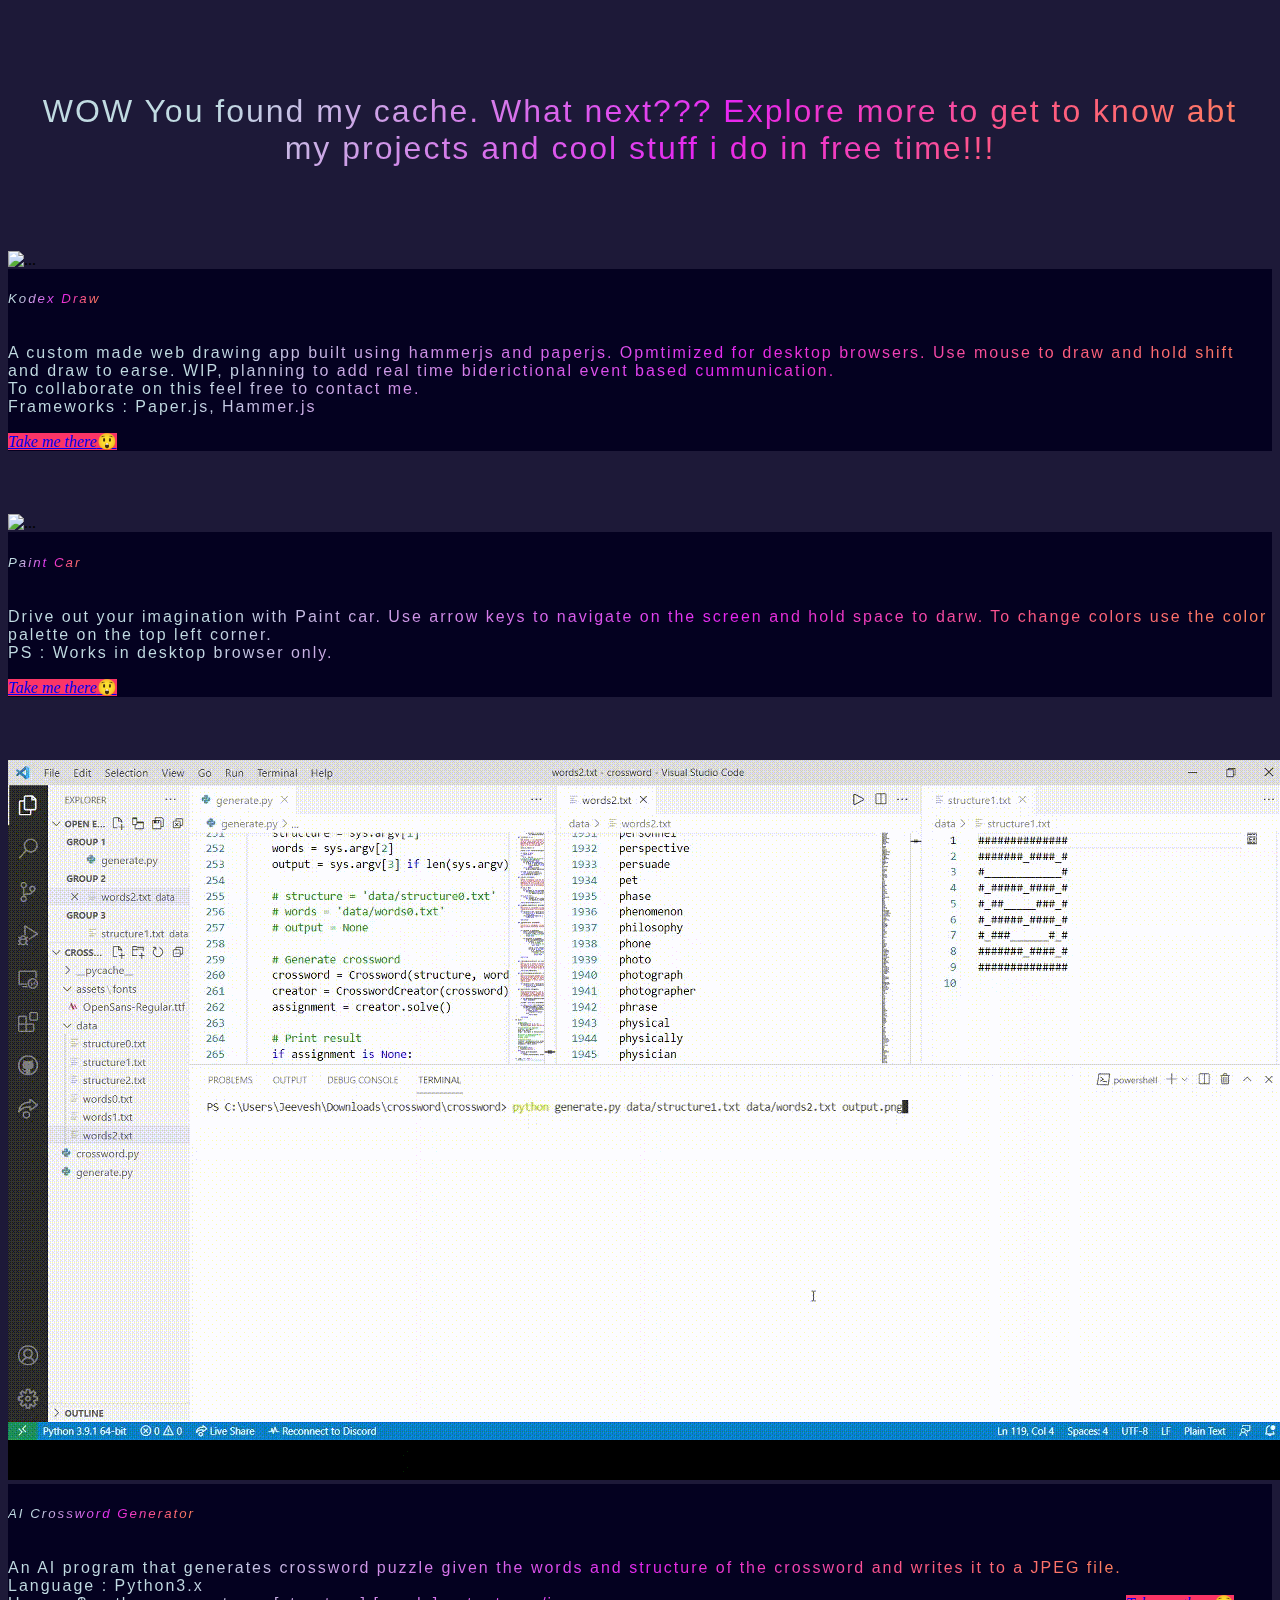
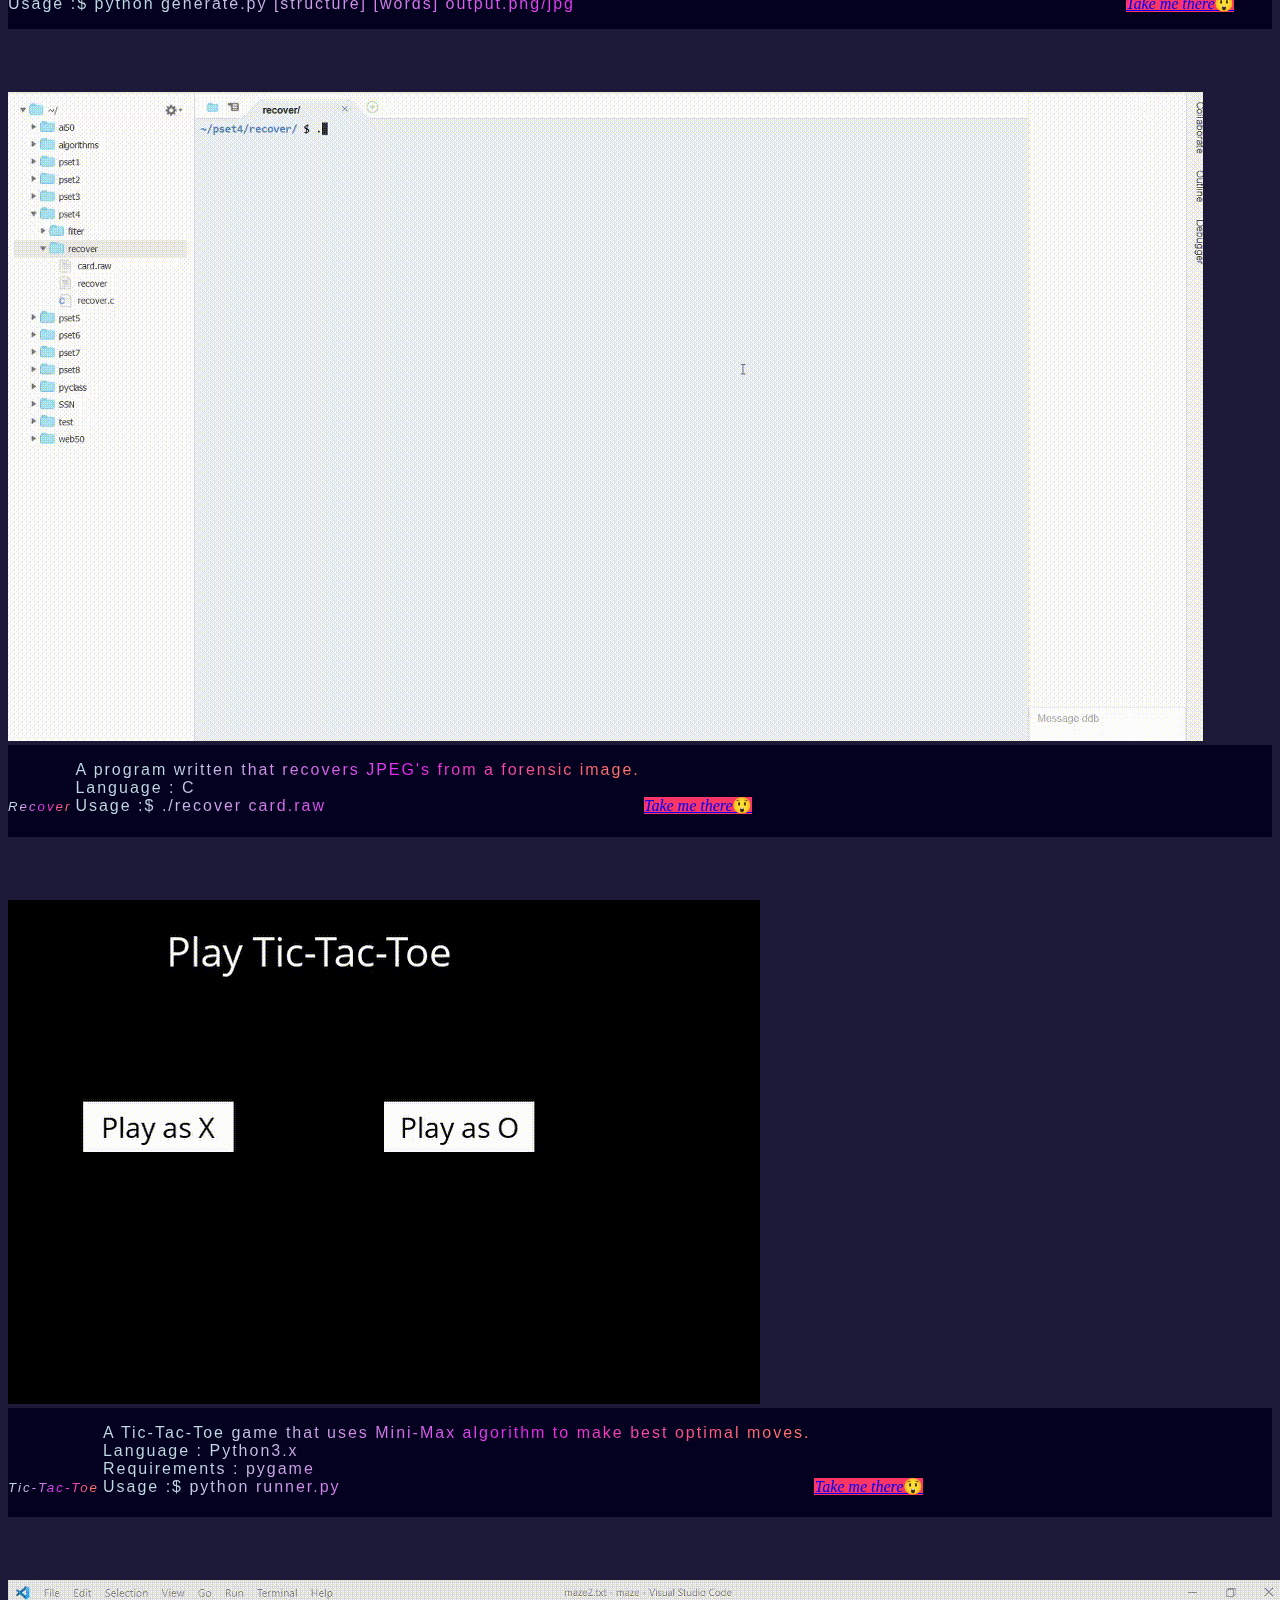
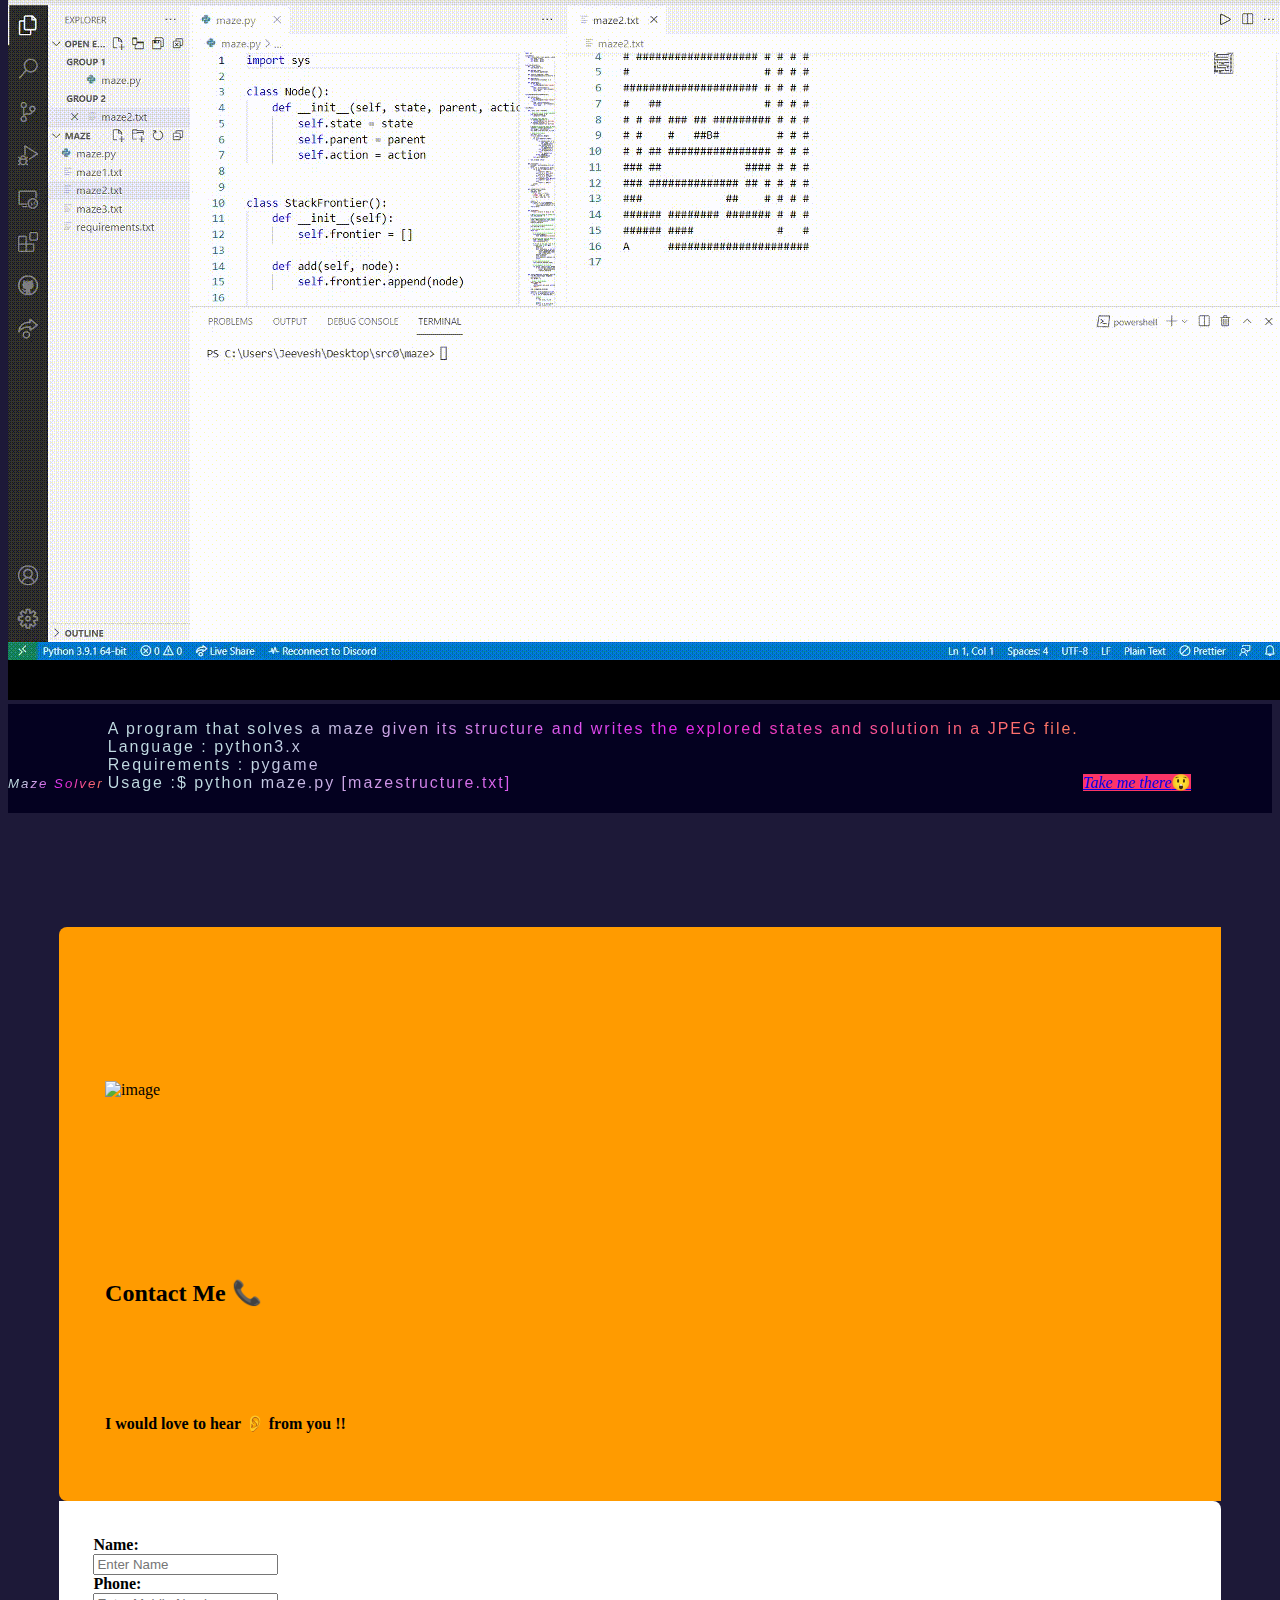
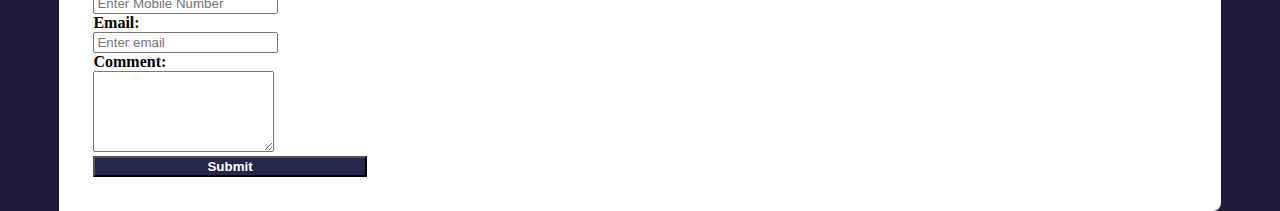
==== index.html @ f90d9fe6 "update" ====
<!DOCTYPE html>
<html lang="en">
  <head>
    <!-- Global site tag (gtag.js) - Google Analytics -->
    <script
      async
      src="https://www.googletagmanager.com/gtag/js?id=G-DVKTDNVRDT"
    ></script>
    <script>
      window.dataLayer = window.dataLayer || [];
      function gtag() {
        dataLayer.push(arguments);
      }
      gtag("js", new Date());

      gtag("config", "G-DVKTDNVRDT");
    </script>
    <meta charset="UTF-8" />
    <meta http-equiv="X-UA-Compatible" content="IE=edge" />
    <meta name="viewport" content="width=device-width, initial-scale=1.0" />
    <link
      rel="shortcut icon"
      href="assets/img/favicon.ico"
      type="image/x-icon"
    />
    <link
      rel="stylesheet"
      href="https://cdn.jsdelivr.net/npm/bootstrap@4.6.0/dist/css/bootstrap.min.css"
      integrity="sha384-B0vP5xmATw1+K9KRQjQERJvTumQW0nPEzvF6L/Z6nronJ3oUOFUFpCjEUQouq2+l"
      crossorigin="anonymous"
    />

    <link rel="stylesheet" href="assets/css/style.css" />
    <title>Jeevesh's Cache</title>
  </head>
  <body class="custom-bg" style="padding-bottom: 30%;">
    <div>
      <div class="container" style="margin-top: 10px; padding: 30px;">
      <h1 class="gradient-text">
        <p style="text-align: center">
          WOW You found my cache. What next??? Explore more to get to know abt my projects and cool stuff i do in free time!!!
        </p>
      </h1>
      </div>
      <div class="container-fluid">
        <div class="row">
          <div class="col-lg-4 col-md-6 col-sm-12 custom-col">
            <div class="container">
              <div class="card" style="width: auto">
                <img
                  src="assets/img/kodex-draw.gif"
                  class="card-img-top"
                  alt="..."
                />
                <div class="card-body custom-card-bg">
                  <h5 class="card-title gradient-text">
                    <b><em>Kodex Draw</em></b>
                  </h5>
                  <p class="card-text gradient-text">
                    A custom made web drawing app built using hammerjs and
                    paperjs. Opmtimized for desktop browsers. Use mouse to draw
                    and hold shift and draw to earse. WIP, planning to add real
                    time biderictional event based cummunication.<br />To
                    collaborate on this feel free to contact me.<br />
                    Frameworks : Paper.js, Hammer.js
                  </p>
                  <a href="https://kodex-draw.netlify.app/" class="btn"
                    ><em>Take me there</em>😲</a
                  >
                </div>
              </div>
            </div>
          </div>

          <div class="col-lg-4 col-md-6 col-sm-12 custom-col">
            <div class="container">
              <div class="card" style="width: auto">
                <img
                  src="assets/img/paint-car.gif"
                  class="card-img-top"
                  alt="..."
                />
                <div class="card-body custom-card-bg">
                  <h5 class="card-title gradient-text">
                    <b><em>Paint Car</em></b>
                  </h5>
                  <p class="card-text gradient-text">
                    Drive out your imagination with Paint car. Use arrow keys to
                    navigate on the screen and hold space to darw. To change
                    colors use the color palette on the top left corner.<br />
                    PS : Works in desktop browser only.
                  </p>
                  <a href="https://jeevesh-car-game.netlify.app" class="btn"
                    ><em>Take me there</em>😲</a
                  >
                </div>
              </div>
            </div>
          </div>

          <div class="col-lg-4 col-md-6 col-sm-12 custom-col">
            <div class="container">
              <div class="card" style="width: auto">
                <img
                  src="assets/img/crossword.gif"
                  class="card-img-top"
                  alt="..."
                />
                <div class="card-body custom-card-bg">
                  <h5 class="card-title gradient-text">
                    <b><em>AI Crossword Generator</em></b>
                  </h5>
                  <p class="card-text gradient-text">
                    An AI program that generates crossword puzzle given the
                    words and structure of the crossword and writes it to a JPEG
                    file.<br />
                    Language : Python3.x<br />
                    Usage :$ python generate.py [structure] [words]
                    output.png/jpg
                  </p>
                  <a href="https://github.com/jeevesh2002/Crossword" class="btn"
                    ><em>Take me there</em>😲</a
                  >
                </div>
              </div>
            </div>
          </div>

          <div class="col-lg-4 col-md-6 col-sm-12 custom-col">
            <div class="container">
              <div class="card" style="width: auto">
                <img
                  src="assets/img/recover.gif"
                  class="card-img-top"
                  alt="..."
                />
                <div class="card-body custom-card-bg">
                  <h5 class="card-title gradient-text">
                    <b><em>Recover</em></b>
                  </h5>
                  <p class="card-text gradient-text">
                    A program written that recovers JPEG's from a forensic
                    image.<br />
                    Language : C<br />
                    Usage :$ ./recover card.raw
                  </p>
                  <a href="https://github.com/jeevesh2002/Recover" class="btn"
                    ><em>Take me there</em>😲</a
                  >
                </div>
              </div>
            </div>
          </div>

          <div class="col-lg-4 col-md-6 col-sm-12 custom-col">
            <div class="container">
              <div class="card" style="width: auto">
                <img
                  src="assets/img/tic-tac-toe.gif"
                  class="card-img-top"
                  alt="..."
                />
                <div class="card-body custom-card-bg">
                  <h5 class="card-title gradient-text">
                    <b><em>Tic-Tac-Toe</em></b>
                  </h5>
                  <p class="card-text gradient-text">
                    A Tic-Tac-Toe game that uses Mini-Max algorithm to make best
                    optimal moves.<br />
                    Language : Python3.x<br />
                    Requirements : pygame<br />
                    Usage :$ python runner.py
                  </p>
                  <a
                    href="https://github.com/jeevesh2002/Tic-Tac-Toe"
                    class="btn"
                    ><em>Take me there</em>😲</a
                  >
                </div>
              </div>
            </div>
          </div>

          <div class="col-lg-4 col-md-6 col-sm-12 custom-col">
            <div class="container">
              <div class="card" style="width: auto">
                <img src="assets/img/maze.gif" class="card-img-top" alt="..." />
                <div class="card-body custom-card-bg">
                  <h5 class="card-title gradient-text">
                    <b><em>Maze Solver</em></b>
                  </h5>
                  <p class="card-text gradient-text">
                    A program that solves a maze given its structure and writes
                    the explored states and solution in a JPEG file.<br />
                    Language : python3.x<br />
                    Requirements : pygame<br />
                    Usage :$ python maze.py [mazestructure.txt]
                  </p>
                  <a href="#" class="btn"><em>Take me there</em>😲</a>
                </div>
              </div>
            </div>
          </div>
        </div>
      </div>
    </div>

    <div class="container">
      <div class="container contact">
        <script type="text/javascript">
          var submitted = false;
        </script>
        <iframe
          name="hidden_iframe"
          id="hidden_iframe"
          style="display: none"
          onload="if(submitted) {window.location='thankyou.html';}"
        ></iframe>
        <div class="row">
          <div class="col-md-3">
            <div class="contact-info">
              <img src="https://image.ibb.co/kUASdV/contact-image.png" alt="image"/>
              <h2>Contact Me 📞</h2>
              <h4>I would love to hear 👂 from you !!</h4>
            </div>
          </div>
          <div class="col-md-9">
            
            <form
          action="https://docs.google.com/forms/d/e/1FAIpQLSfKsfdpoW1-Jq-Sn3mn1C1QDKLoHIYQ13jBmuVp0WEiXYYlrw/formResponse"
          method="post"
          target="hidden_iframe"
          onsubmit="submitted=true;"
        >

            <div class="contact-form">
              <div class="form-group">
                <label class="control-label col-sm-2" for="name">Name:</label>
                <div class="col-sm-10">          
                <input type="text" class="form-control" id="name" placeholder="Enter Name" name="entry.2005620554" required>
                </div>
              </div>
              <div class="form-group">
                <label class="control-label col-sm-2" for="number">Phone:</label>
                <div class="col-sm-10">          
                <input type="text" class="form-control" id="number" placeholder="Enter Mobile Number" name="entry.1166974658" required>
                </div>
              </div>
              <div class="form-group">
                <label class="control-label col-sm-2" for="email">Email:</label>
                <div class="col-sm-10">
                <input type="email" class="form-control" id="email" placeholder="Enter email" name="entry.1045781291" required>
                </div>
              </div>
              <div class="form-group">
                <label class="control-label col-sm-2" for="comment">Comment:</label>
                <div class="col-sm-10">
                <textarea class="form-control" rows="5" id="comment" name="entry.839337160" required></textarea>
                </div>
              </div>
              <div class="form-group">        
                <div class="col-sm-offset-2 col-sm-10">
                <button type="submit" class="btn btn-default">Submit</button>
                </div>
              </div>
            </div>
            </form>


          </div>
        </div>
      </div>
    </div>


    <script
      src="https://code.jquery.com/jquery-3.5.1.slim.min.js"
      integrity="sha384-DfXdz2htPH0lsSSs5nCTpuj/zy4C+OGpamoFVy38MVBnE+IbbVYUew+OrCXaRkfj"
      crossorigin="anonymous"
    ></script>
    <script
      src="https://cdn.jsdelivr.net/npm/bootstrap@4.6.0/dist/js/bootstrap.bundle.min.js"
      integrity="sha384-Piv4xVNRyMGpqkS2by6br4gNJ7DXjqk09RmUpJ8jgGtD7zP9yug3goQfGII0yAns"
      crossorigin="anonymous"
    ></script>
  </body>
</html>
---- assets/css/style.css ----
/* fav colors {
    #1d1938
    #78e2fe
    #f55fbd
    #9f74d4d9
    #072a3d
} */

html {
  background: #1d1938;
}

.custom-bg {
  background-color: #1d1938;
}

.custom-card-bg {
  background-color: #040120;
}

.custom-col {
  margin-bottom: 5%;
}
.btn {
  background-color: #fb3566;
}


body{
  background-color: #1d1938;
}
.contact{
  padding: 4%;
  height: 400px;
}
.col-md-3{
  background: #ff9b00;
  padding: 4%;
  border-top-left-radius: 0.5rem;
  border-bottom-left-radius: 0.5rem;
}
.contact-info{
  margin-top:10%;
}
.contact-info img{
  margin-bottom: 15%;
}
.contact-info h2{
  margin-bottom: 10%;
}
.col-md-9{
  background: #fff;
  padding: 3%;
  border-top-right-radius: 0.5rem;
  border-bottom-right-radius: 0.5rem;
}
.contact-form label{
  font-weight:600;
}
.contact-form button{
  background: #25274d;
  color: #fff;
  font-weight: 600;
  width: 25%;
}
.contact-form button:focus{
  box-shadow:none;
}





.gradient-text {
  font-family: Helvetica Neue, Helvetica, Arial, sans-serif;
  font-weight: 100;
  letter-spacing: 2px;
  /* text-align: center; */
  display: inline-block;
  background-image: -webkit-linear-gradient(
    141.27deg,
    rgb(255, 144, 78) -4.24%,
    rgb(255, 89, 130) 21.25%,
    rgb(231, 38, 241) 44.33%,
    rgb(193, 219, 226) 83.46%
  );

  -webkit-background-clip: text;
  background-clip: text;
  -webkit-text-fill-color: transparent;
  -webkit-animation: hue 7s infinite linear alternate-reverse;
  animation: hue 7s infinite linear alternate-reverse;
}

@-webkit-keyframes hue {
  from {
    -webkit-filter: hue-rotate(0deg);
  }
  to {
    -webkit-filter: hue-rotate(-360deg);
  }
}
@keyframes hue {
  from {
    -webkit-filter: hue-rotate(0deg);
  }
  to {
    -webkit-filter: hue-rotate(-360deg);
  }
}
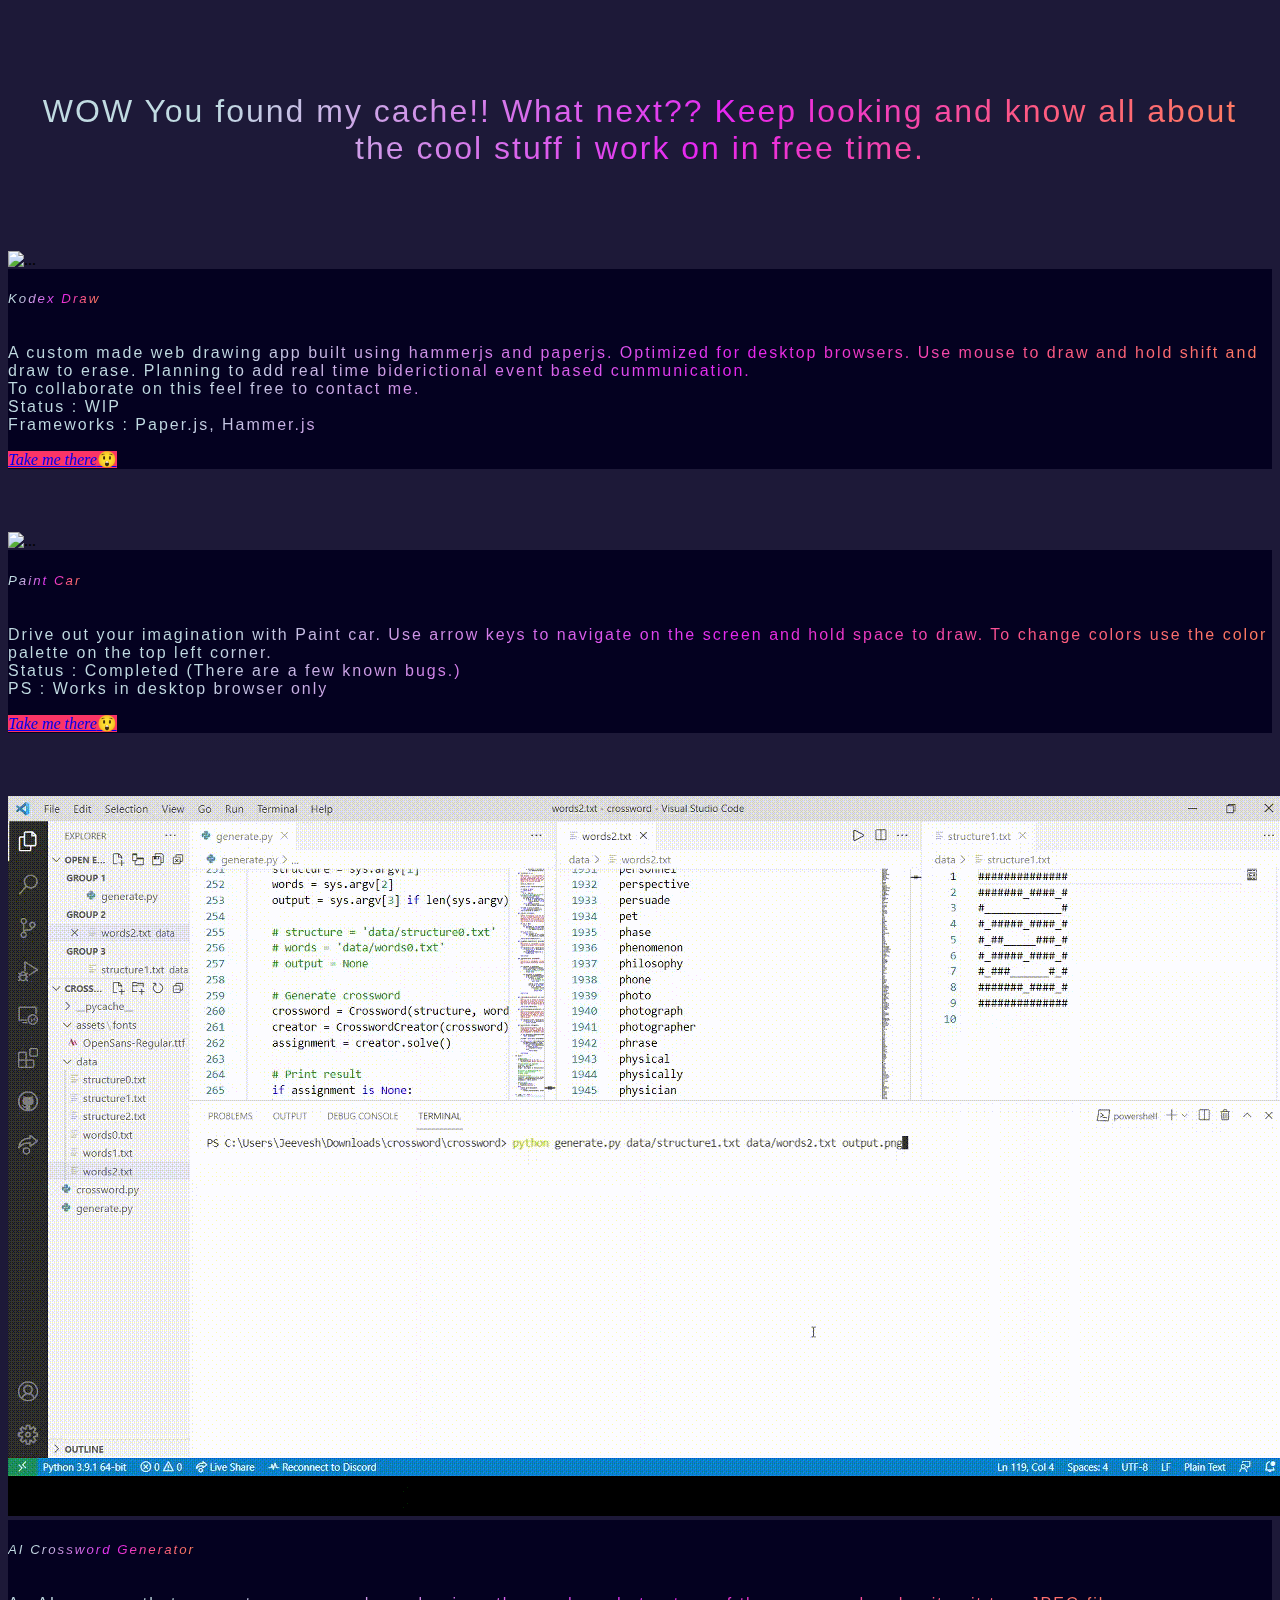
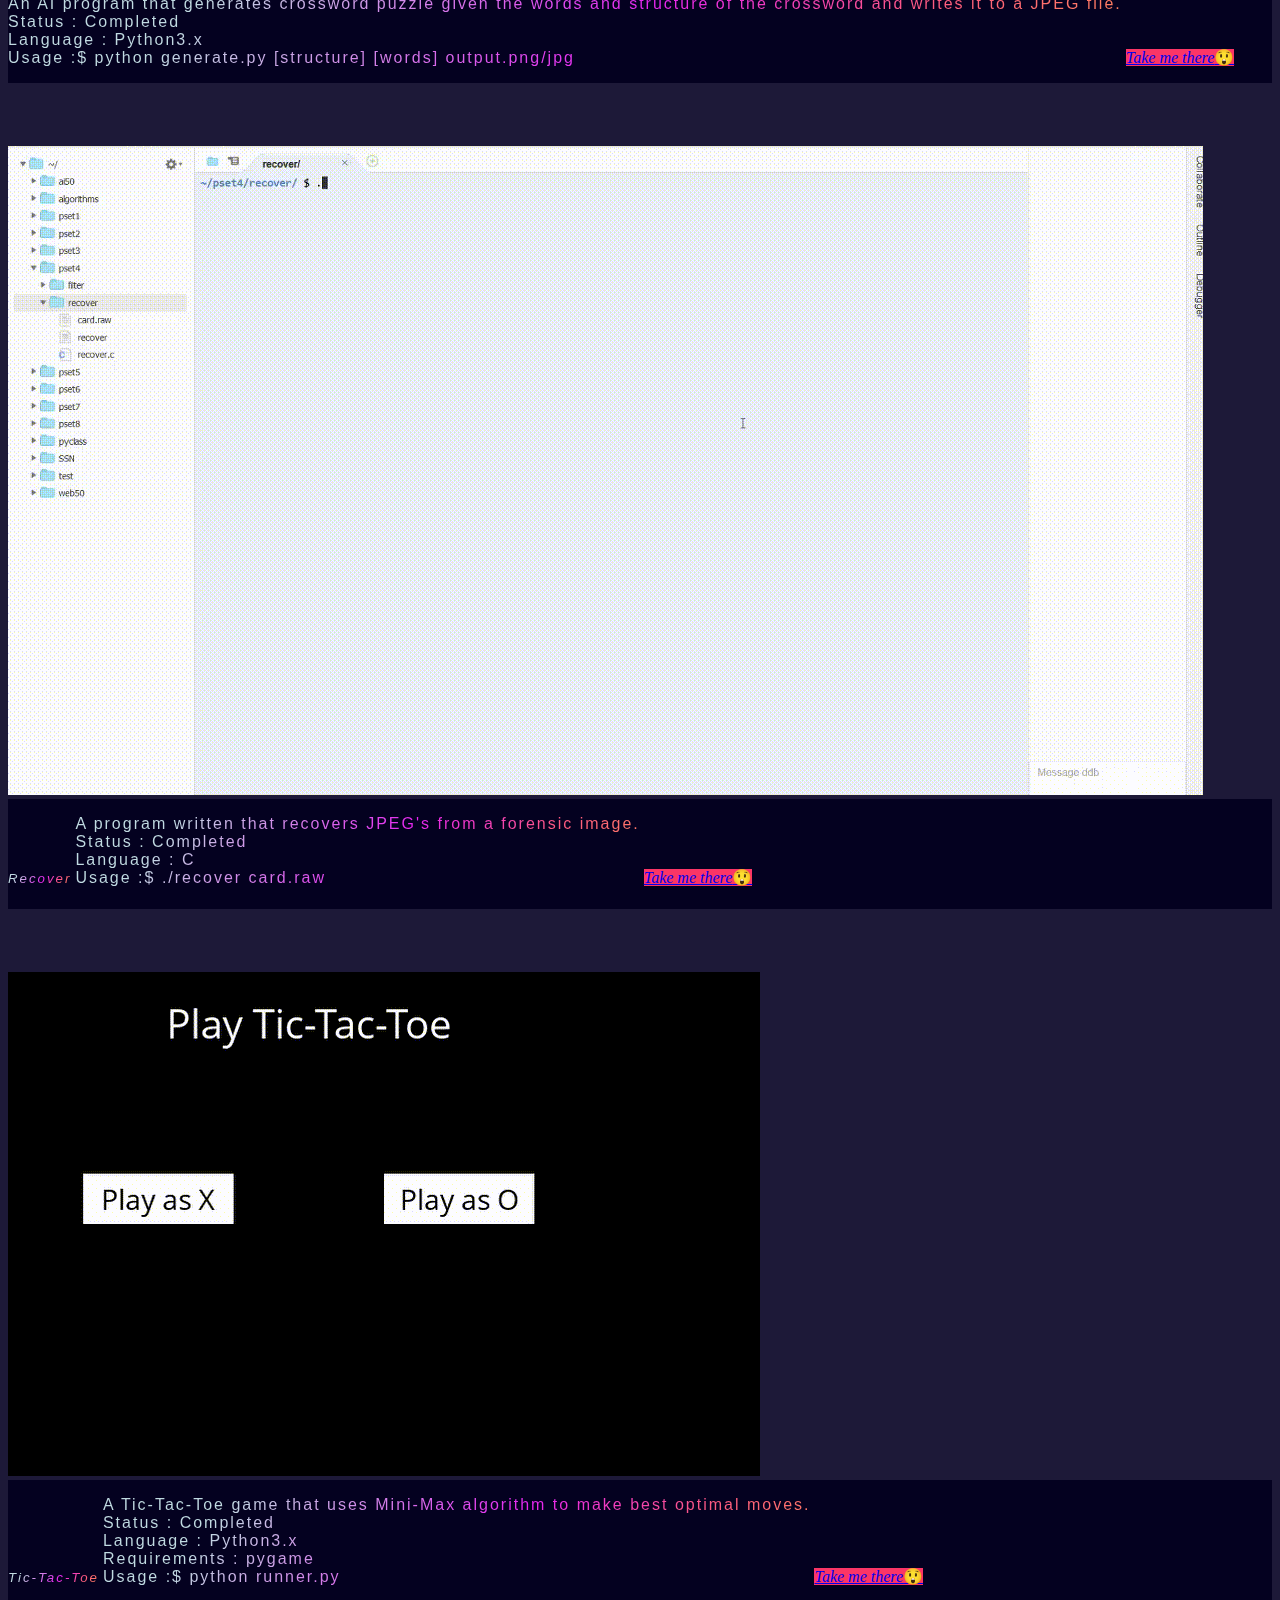
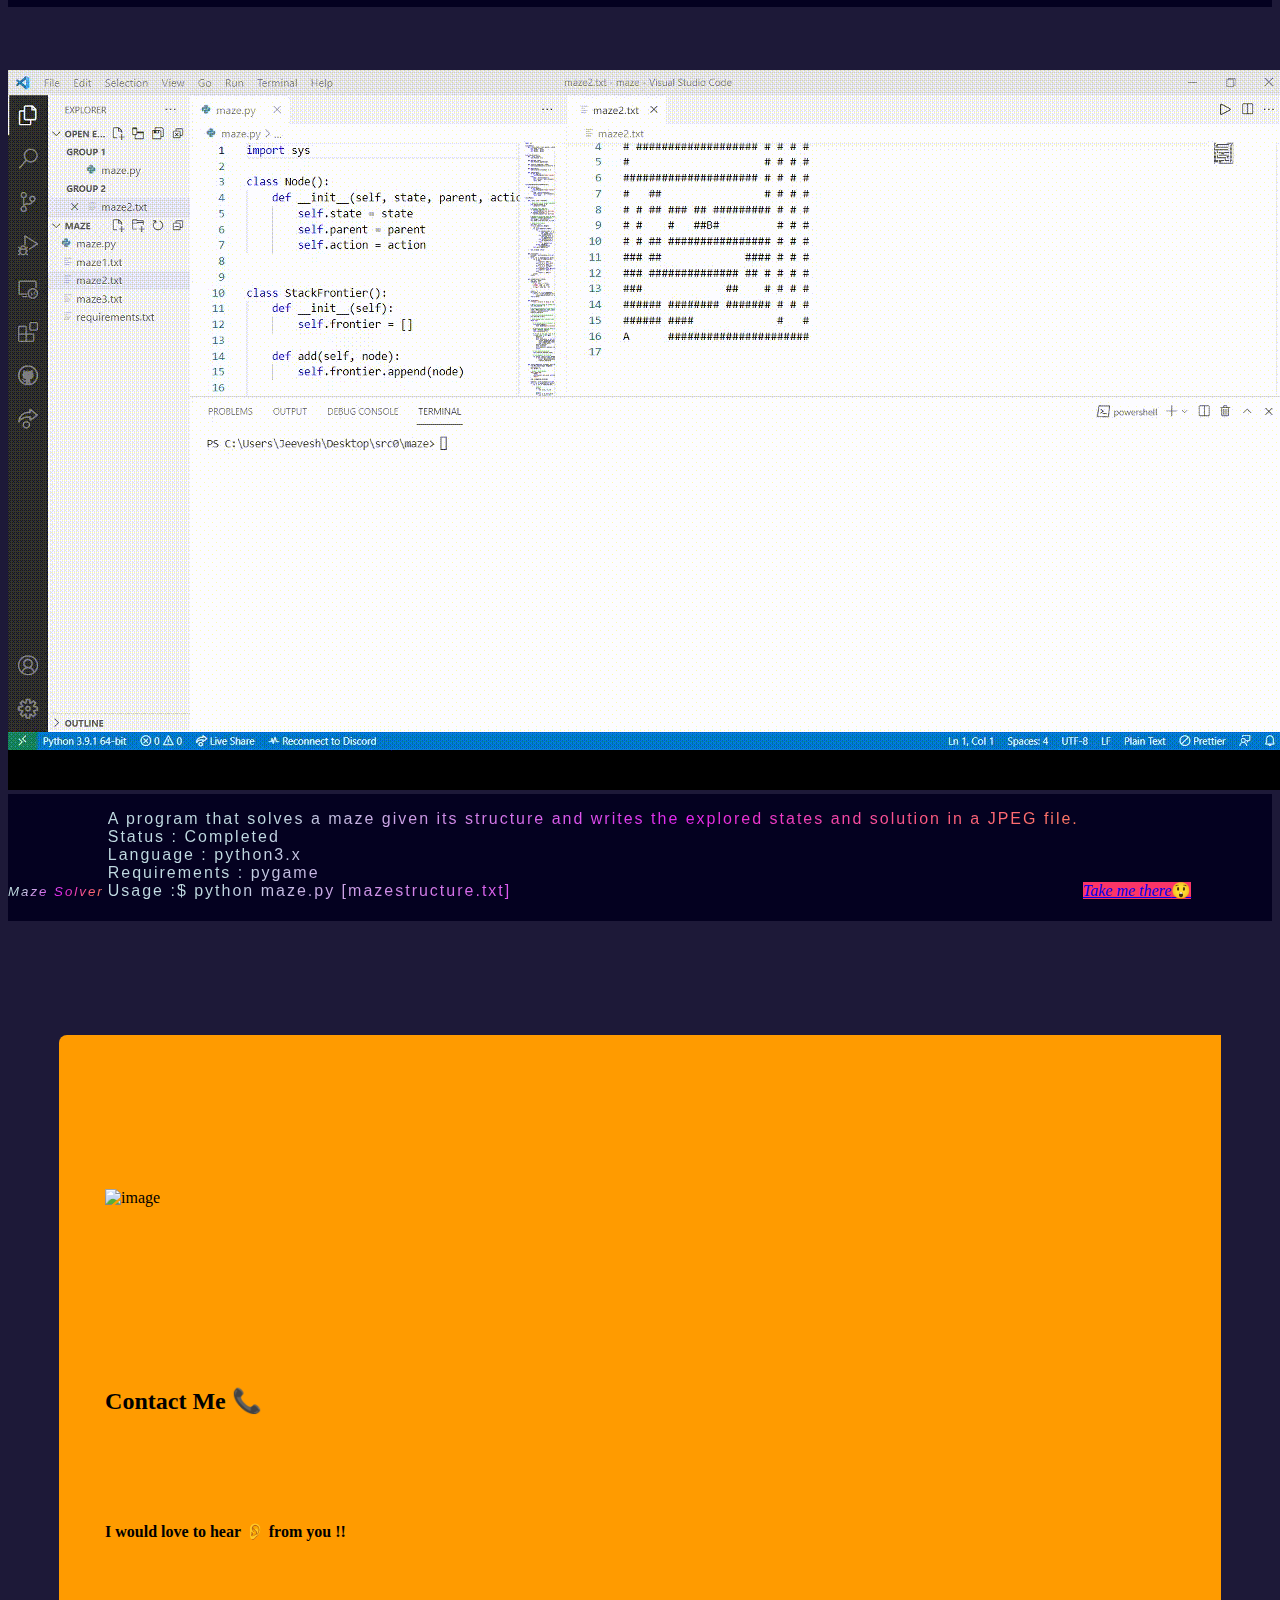
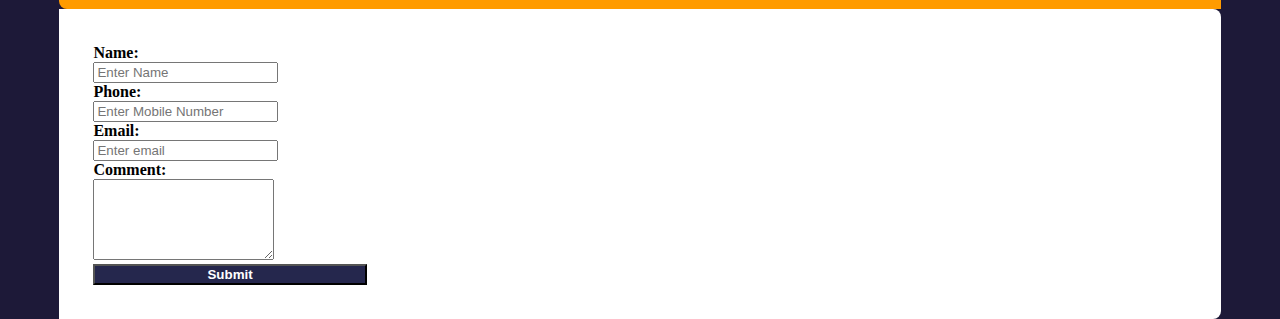
==== commit 2e2d95e8: "update spellings" ====
--- a/index.html
+++ b/index.html
@@ -38,7 +38,7 @@
       <div class="container" style="margin-top: 10px; padding: 30px;">
       <h1 class="gradient-text">
         <p style="text-align: center">
-          WOW You found my cache. What next??? Explore more to get to know abt my projects and cool stuff i do in free time!!!
+          WOW You found my cache!! What next?? Keep looking and know all about the cool stuff i work on in free time.
         </p>
       </h1>
       </div>
@@ -58,10 +58,11 @@
                   </h5>
                   <p class="card-text gradient-text">
                     A custom made web drawing app built using hammerjs and
-                    paperjs. Opmtimized for desktop browsers. Use mouse to draw
-                    and hold shift and draw to earse. WIP, planning to add real
+                    paperjs. Optimized for desktop browsers. Use mouse to draw
+                    and hold shift and draw to erase. Planning to add real
                     time biderictional event based cummunication.<br />To
                     collaborate on this feel free to contact me.<br />
+                    Status : WIP<br>
                     Frameworks : Paper.js, Hammer.js
                   </p>
                   <a href="https://kodex-draw.netlify.app/" class="btn"
@@ -86,9 +87,10 @@
                   </h5>
                   <p class="card-text gradient-text">
                     Drive out your imagination with Paint car. Use arrow keys to
-                    navigate on the screen and hold space to darw. To change
+                    navigate on the screen and hold space to draw. To change
                     colors use the color palette on the top left corner.<br />
-                    PS : Works in desktop browser only.
+                    Status : Completed (There are a few known bugs.)<br>
+                    PS : Works in desktop browser only
                   </p>
                   <a href="https://jeevesh-car-game.netlify.app" class="btn"
                     ><em>Take me there</em>😲</a
@@ -114,6 +116,7 @@
                     An AI program that generates crossword puzzle given the
                     words and structure of the crossword and writes it to a JPEG
                     file.<br />
+                    Status : Completed<br>
                     Language : Python3.x<br />
                     Usage :$ python generate.py [structure] [words]
                     output.png/jpg
@@ -141,6 +144,7 @@
                   <p class="card-text gradient-text">
                     A program written that recovers JPEG's from a forensic
                     image.<br />
+                    Status : Completed<br>
                     Language : C<br />
                     Usage :$ ./recover card.raw
                   </p>
@@ -167,6 +171,7 @@
                   <p class="card-text gradient-text">
                     A Tic-Tac-Toe game that uses Mini-Max algorithm to make best
                     optimal moves.<br />
+                    Status : Completed<br>
                     Language : Python3.x<br />
                     Requirements : pygame<br />
                     Usage :$ python runner.py
@@ -192,6 +197,7 @@
                   <p class="card-text gradient-text">
                     A program that solves a maze given its structure and writes
                     the explored states and solution in a JPEG file.<br />
+                    Status : Completed<br>
                     Language : python3.x<br />
                     Requirements : pygame<br />
                     Usage :$ python maze.py [mazestructure.txt]
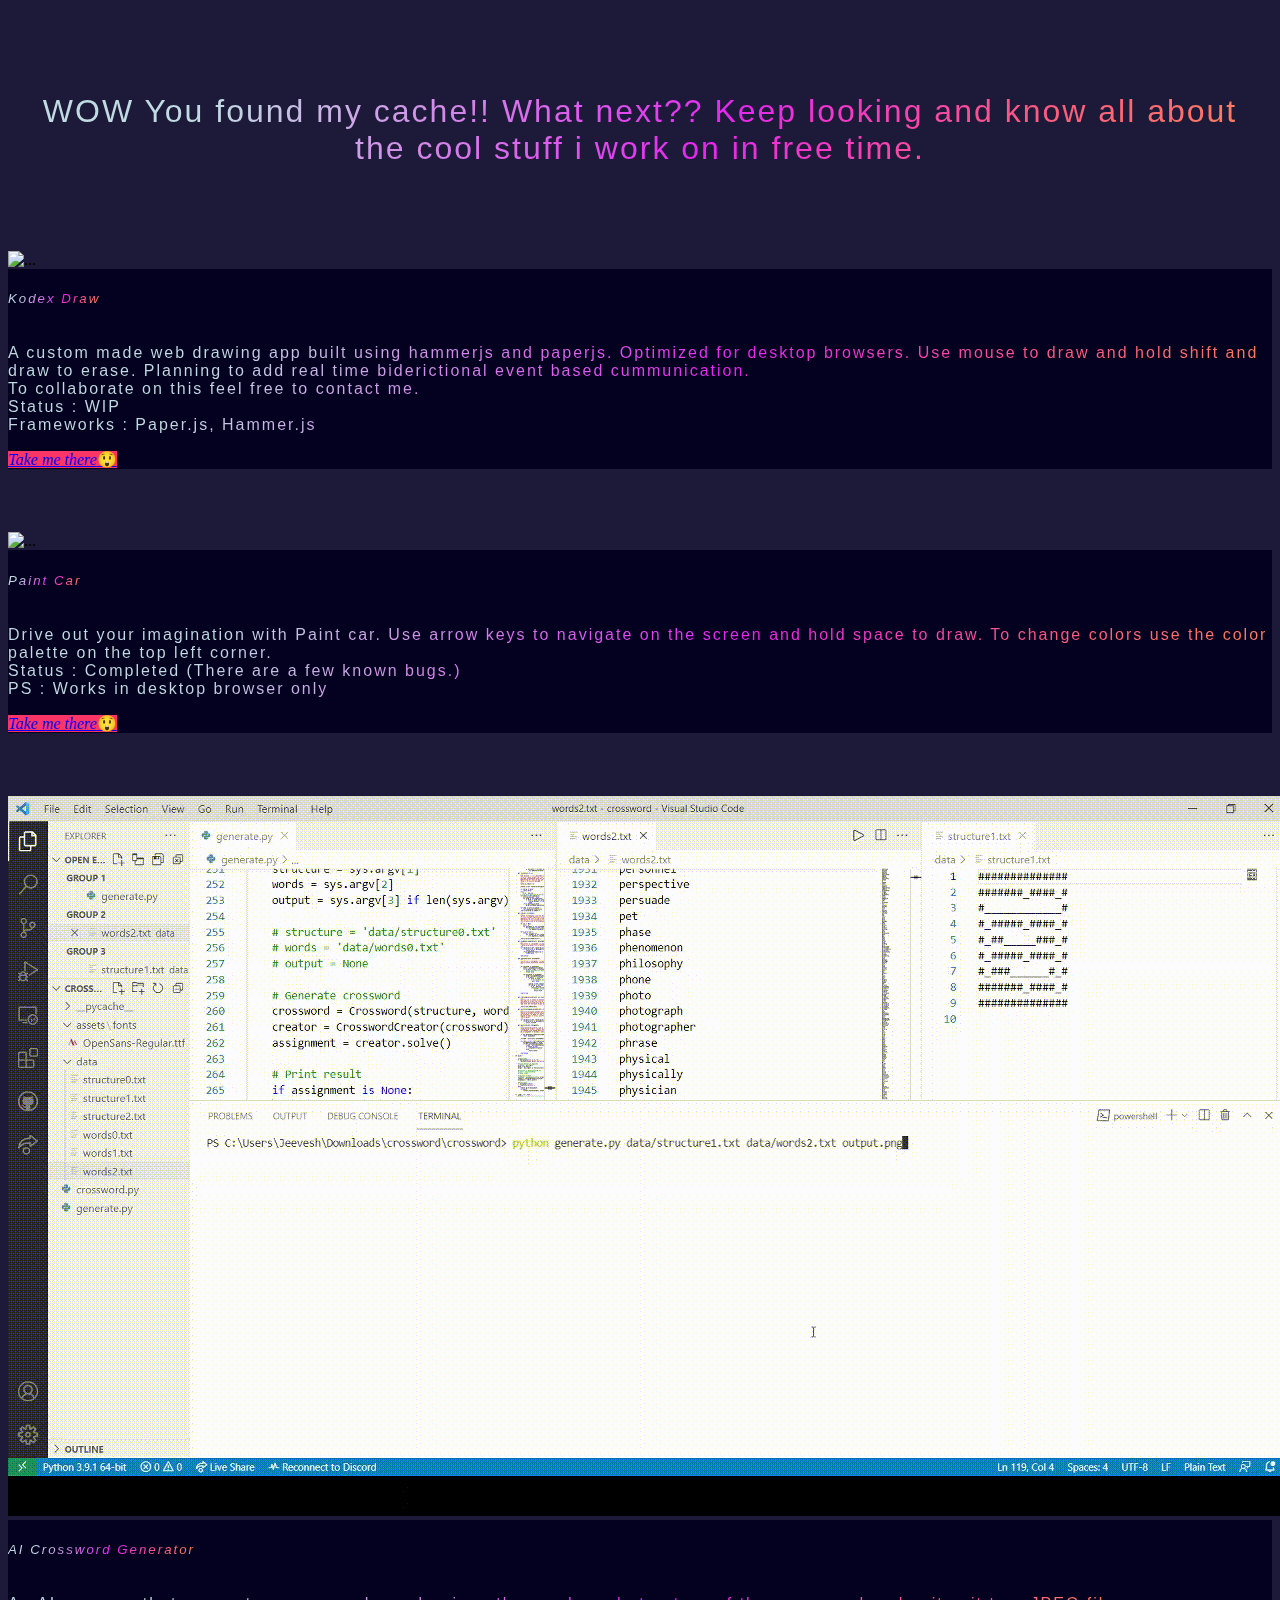
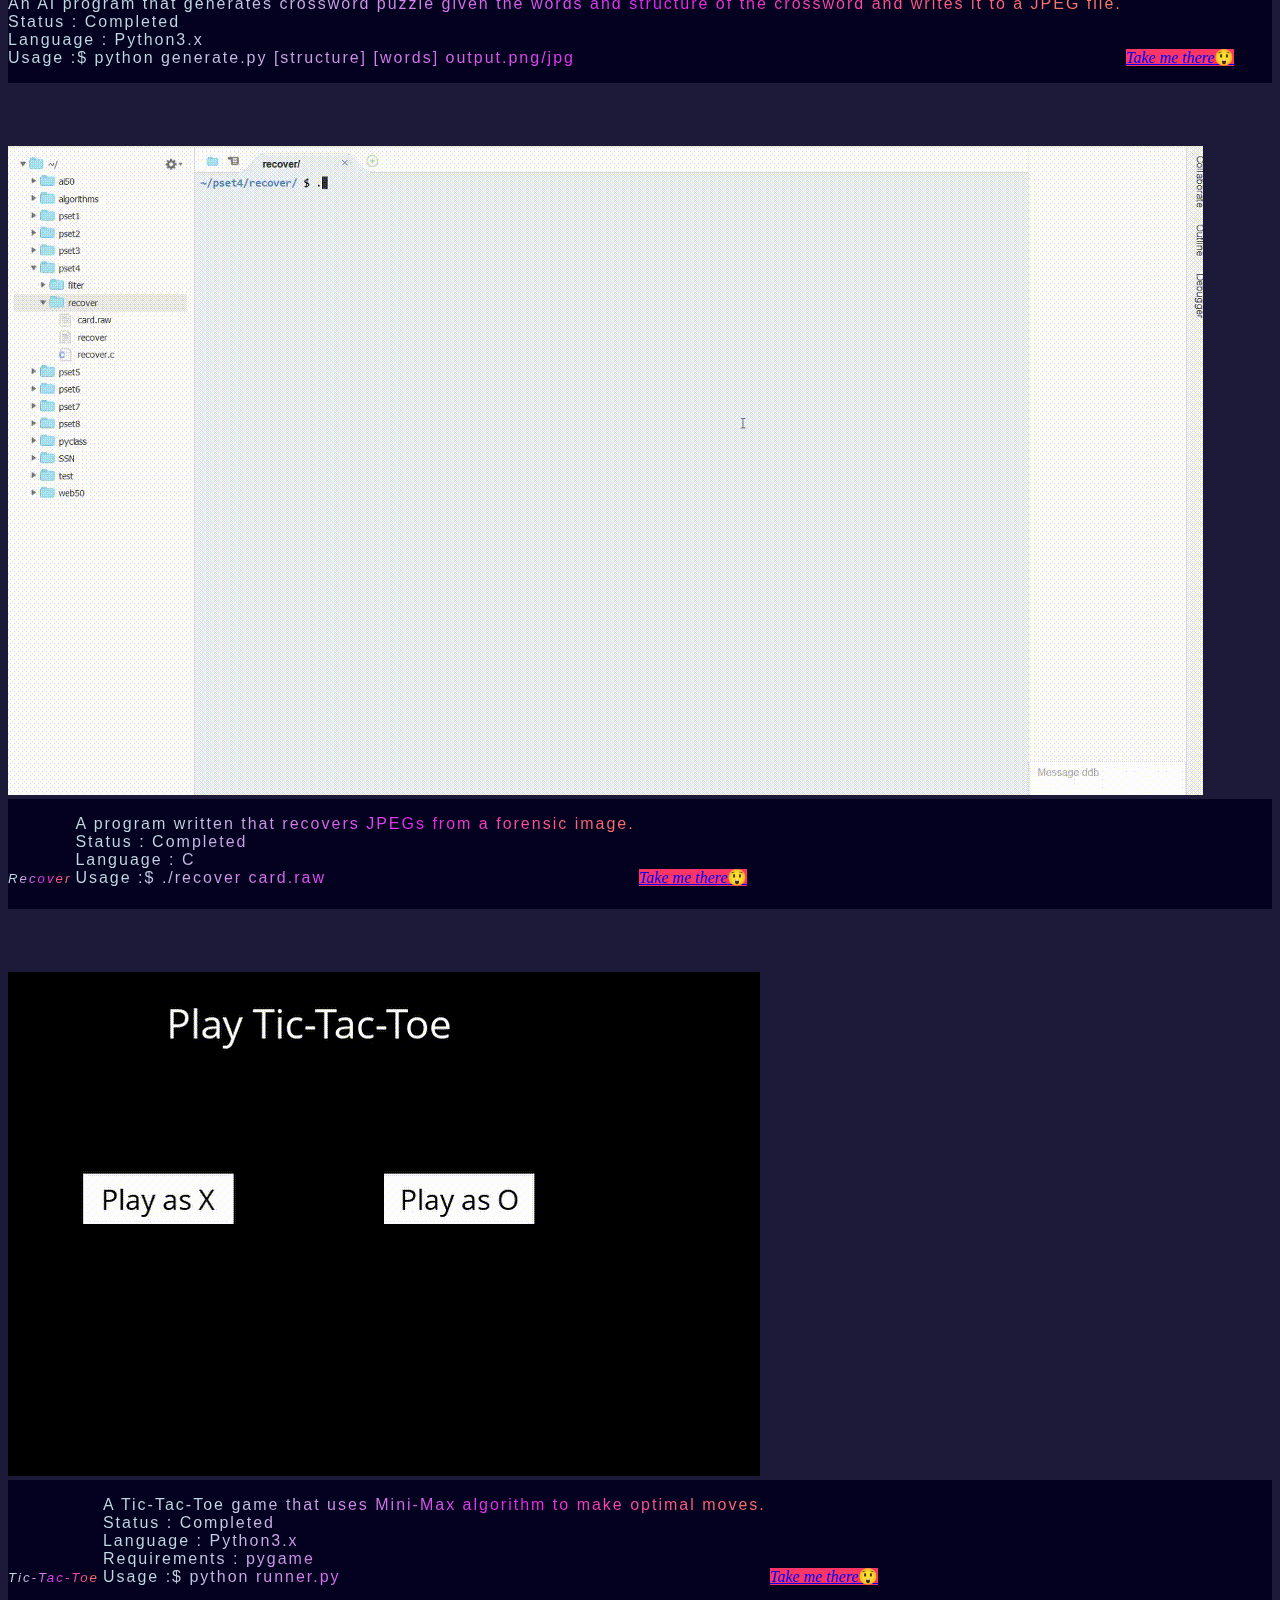
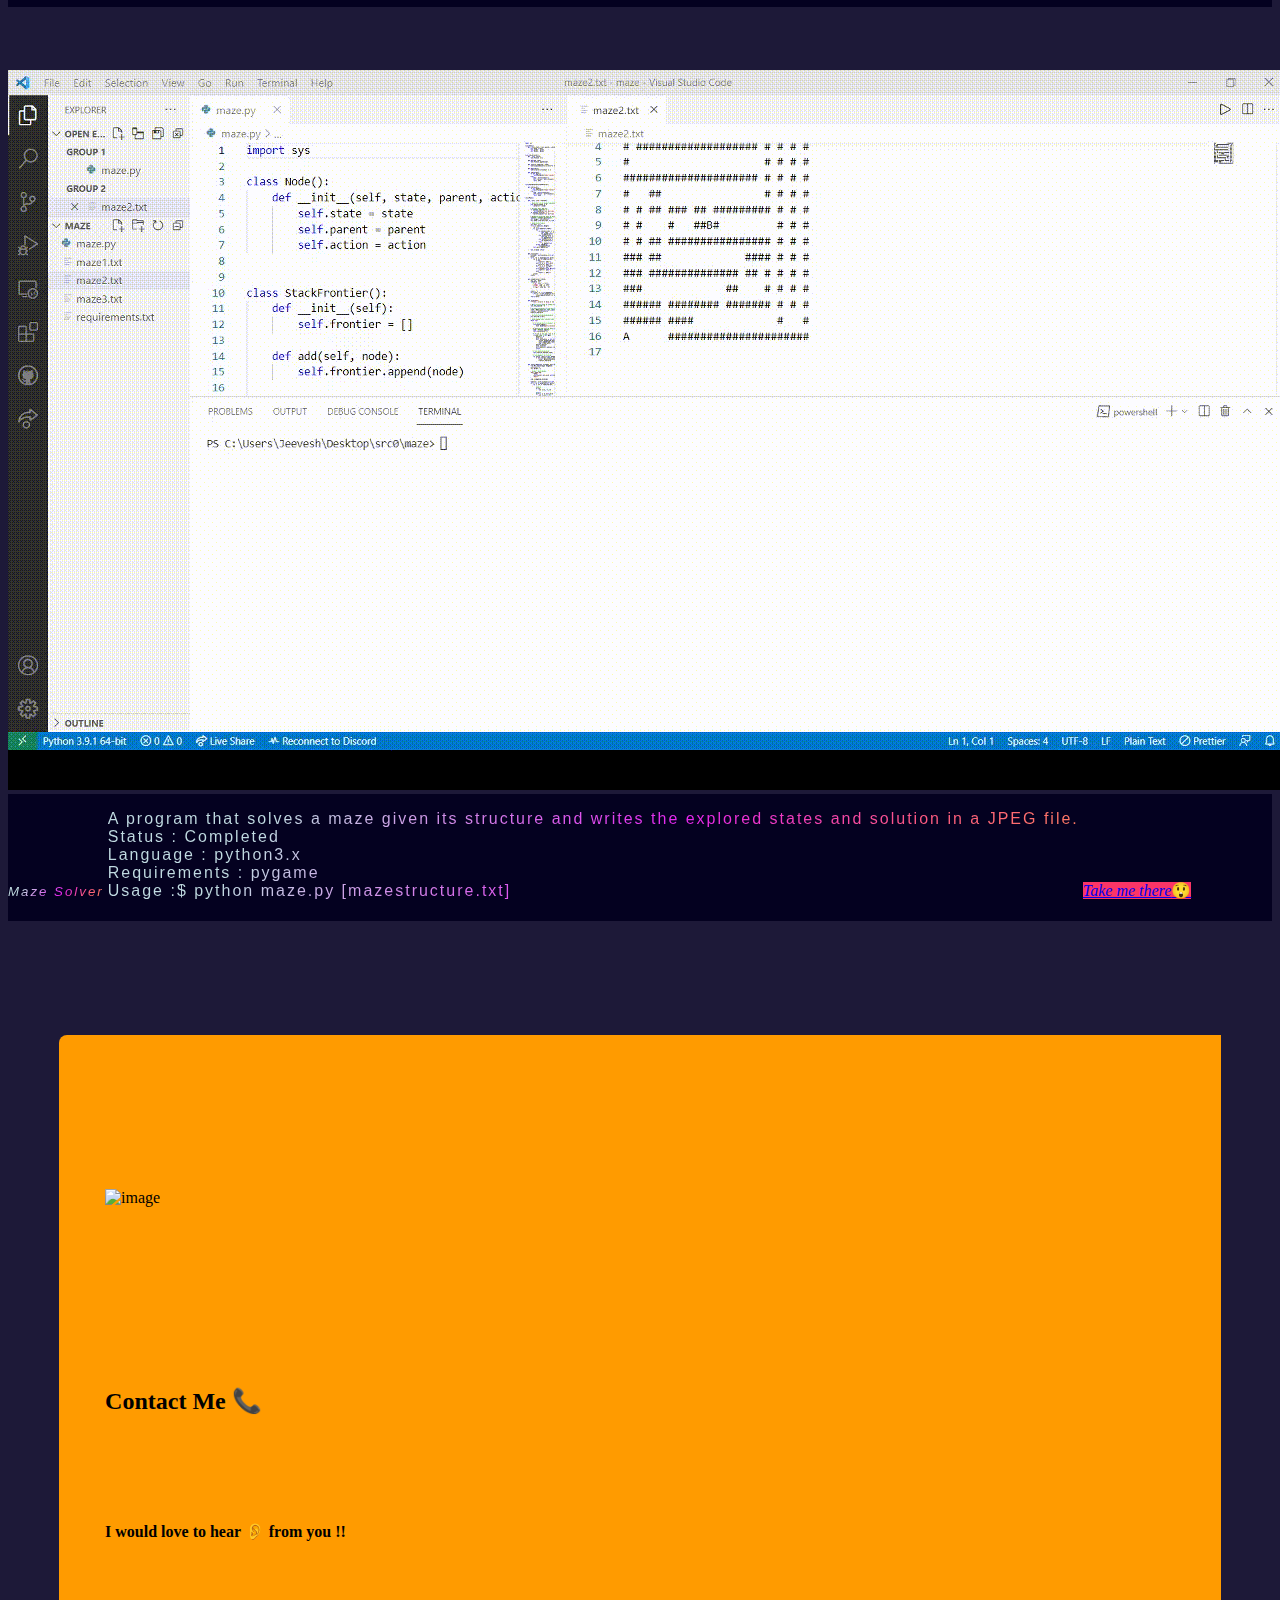
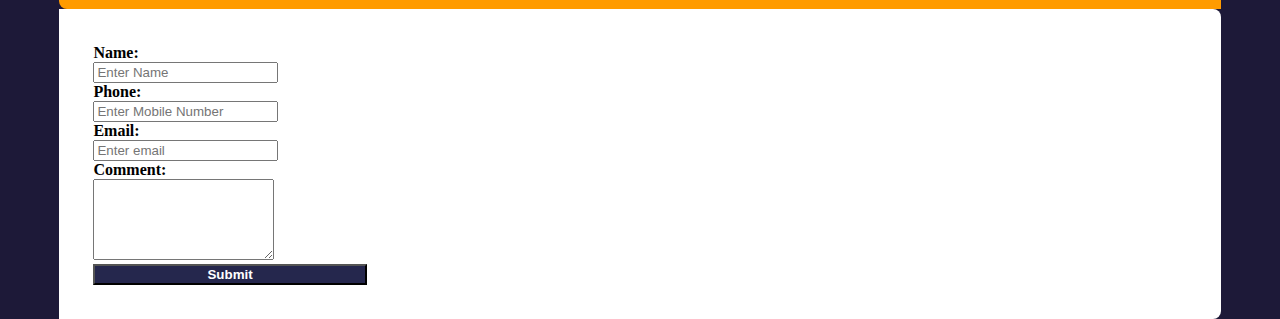
==== commit 8917e441: "update" ====
--- a/index.html
+++ b/index.html
@@ -33,14 +33,15 @@
     <link rel="stylesheet" href="assets/css/style.css" />
     <title>Jeevesh's Cache</title>
   </head>
-  <body class="custom-bg" style="padding-bottom: 30%;">
+  <body class="custom-bg" style="padding-bottom: 30%">
     <div>
-      <div class="container" style="margin-top: 10px; padding: 30px;">
-      <h1 class="gradient-text">
-        <p style="text-align: center">
-          WOW You found my cache!! What next?? Keep looking and know all about the cool stuff i work on in free time.
-        </p>
-      </h1>
+      <div class="container" style="margin-top: 10px; padding: 30px">
+        <h1 class="gradient-text">
+          <p style="text-align: center">
+            WOW You found my cache!! What next?? Keep looking and know all about
+            the cool stuff i work on in free time.
+          </p>
+        </h1>
       </div>
       <div class="container-fluid">
         <div class="row">
@@ -59,10 +60,10 @@
                   <p class="card-text gradient-text">
                     A custom made web drawing app built using hammerjs and
                     paperjs. Optimized for desktop browsers. Use mouse to draw
-                    and hold shift and draw to erase. Planning to add real
-                    time biderictional event based cummunication.<br />To
-                    collaborate on this feel free to contact me.<br />
-                    Status : WIP<br>
+                    and hold shift and draw to erase. Planning to add real time
+                    biderictional event based cummunication.<br />To collaborate
+                    on this feel free to contact me.<br />
+                    Status : WIP<br />
                     Frameworks : Paper.js, Hammer.js
                   </p>
                   <a href="https://kodex-draw.netlify.app/" class="btn"
@@ -89,7 +90,7 @@
                     Drive out your imagination with Paint car. Use arrow keys to
                     navigate on the screen and hold space to draw. To change
                     colors use the color palette on the top left corner.<br />
-                    Status : Completed (There are a few known bugs.)<br>
+                    Status : Completed (There are a few known bugs.)<br />
                     PS : Works in desktop browser only
                   </p>
                   <a href="https://jeevesh-car-game.netlify.app" class="btn"
@@ -116,7 +117,7 @@
                     An AI program that generates crossword puzzle given the
                     words and structure of the crossword and writes it to a JPEG
                     file.<br />
-                    Status : Completed<br>
+                    Status : Completed<br />
                     Language : Python3.x<br />
                     Usage :$ python generate.py [structure] [words]
                     output.png/jpg
@@ -142,9 +143,9 @@
                     <b><em>Recover</em></b>
                   </h5>
                   <p class="card-text gradient-text">
-                    A program written that recovers JPEG's from a forensic
+                    A program written that recovers JPEGs from a forensic
                     image.<br />
-                    Status : Completed<br>
+                    Status : Completed<br />
                     Language : C<br />
                     Usage :$ ./recover card.raw
                   </p>
@@ -169,9 +170,9 @@
                     <b><em>Tic-Tac-Toe</em></b>
                   </h5>
                   <p class="card-text gradient-text">
-                    A Tic-Tac-Toe game that uses Mini-Max algorithm to make best
+                    A Tic-Tac-Toe game that uses Mini-Max algorithm to make 
                     optimal moves.<br />
-                    Status : Completed<br>
+                    Status : Completed<br />
                     Language : Python3.x<br />
                     Requirements : pygame<br />
                     Usage :$ python runner.py
@@ -197,7 +198,7 @@
                   <p class="card-text gradient-text">
                     A program that solves a maze given its structure and writes
                     the explored states and solution in a JPEG file.<br />
-                    Status : Completed<br>
+                    Status : Completed<br />
                     Language : python3.x<br />
                     Requirements : pygame<br />
                     Usage :$ python maze.py [mazestructure.txt]
@@ -225,59 +226,92 @@
         <div class="row">
           <div class="col-md-3">
             <div class="contact-info">
-              <img src="https://image.ibb.co/kUASdV/contact-image.png" alt="image"/>
+              <img
+                src="https://image.ibb.co/kUASdV/contact-image.png"
+                alt="image"
+              />
               <h2>Contact Me 📞</h2>
               <h4>I would love to hear 👂 from you !!</h4>
             </div>
           </div>
           <div class="col-md-9">
-            
             <form
-          action="https://docs.google.com/forms/d/e/1FAIpQLSfKsfdpoW1-Jq-Sn3mn1C1QDKLoHIYQ13jBmuVp0WEiXYYlrw/formResponse"
-          method="post"
-          target="hidden_iframe"
-          onsubmit="submitted=true;"
-        >
-
-            <div class="contact-form">
-              <div class="form-group">
-                <label class="control-label col-sm-2" for="name">Name:</label>
-                <div class="col-sm-10">          
-                <input type="text" class="form-control" id="name" placeholder="Enter Name" name="entry.2005620554" required>
-                </div>
-              </div>
-              <div class="form-group">
-                <label class="control-label col-sm-2" for="number">Phone:</label>
-                <div class="col-sm-10">          
-                <input type="text" class="form-control" id="number" placeholder="Enter Mobile Number" name="entry.1166974658" required>
-                </div>
-              </div>
-              <div class="form-group">
-                <label class="control-label col-sm-2" for="email">Email:</label>
-                <div class="col-sm-10">
-                <input type="email" class="form-control" id="email" placeholder="Enter email" name="entry.1045781291" required>
-                </div>
-              </div>
-              <div class="form-group">
-                <label class="control-label col-sm-2" for="comment">Comment:</label>
-                <div class="col-sm-10">
-                <textarea class="form-control" rows="5" id="comment" name="entry.839337160" required></textarea>
-                </div>
-              </div>
-              <div class="form-group">        
-                <div class="col-sm-offset-2 col-sm-10">
-                <button type="submit" class="btn btn-default">Submit</button>
-                </div>
-              </div>
-            </div>
+              action="https://docs.google.com/forms/d/e/1FAIpQLSfKsfdpoW1-Jq-Sn3mn1C1QDKLoHIYQ13jBmuVp0WEiXYYlrw/formResponse"
+              method="post"
+              target="hidden_iframe"
+              onsubmit="submitted=true;"
+            >
+              <div class="contact-form">
+                <div class="form-group">
+                  <label class="control-label col-sm-2" for="name">Name:</label>
+                  <div class="col-sm-10">
+                    <input
+                      type="text"
+                      class="form-control"
+                      id="name"
+                      placeholder="Enter Name"
+                      name="entry.2005620554"
+                      required
+                    />
+                  </div>
+                </div>
+                <div class="form-group">
+                  <label class="control-label col-sm-2" for="number"
+                    >Phone:</label
+                  >
+                  <div class="col-sm-10">
+                    <input
+                      type="text"
+                      class="form-control"
+                      id="number"
+                      placeholder="Enter Mobile Number"
+                      name="entry.1166974658"
+                      required
+                    />
+                  </div>
+                </div>
+                <div class="form-group">
+                  <label class="control-label col-sm-2" for="email"
+                    >Email:</label
+                  >
+                  <div class="col-sm-10">
+                    <input
+                      type="email"
+                      class="form-control"
+                      id="email"
+                      placeholder="Enter email"
+                      name="entry.1045781291"
+                      required
+                    />
+                  </div>
+                </div>
+                <div class="form-group">
+                  <label class="control-label col-sm-2" for="comment"
+                    >Comment:</label
+                  >
+                  <div class="col-sm-10">
+                    <textarea
+                      class="form-control"
+                      rows="5"
+                      id="comment"
+                      name="entry.839337160"
+                      required
+                    ></textarea>
+                  </div>
+                </div>
+                <div class="form-group">
+                  <div class="col-sm-offset-2 col-sm-10">
+                    <button type="submit" class="btn btn-default">
+                      Submit
+                    </button>
+                  </div>
+                </div>
+              </div>
             </form>
-
-
           </div>
         </div>
       </div>
     </div>
-
 
     <script
       src="https://code.jquery.com/jquery-3.5.1.slim.min.js"
--- a/assets/css/style.css
+++ b/assets/css/style.css
@@ -25,51 +25,46 @@
   background-color: #fb3566;
 }
 
-
-body{
+body {
   background-color: #1d1938;
 }
-.contact{
+.contact {
   padding: 4%;
   height: 400px;
 }
-.col-md-3{
+.col-md-3 {
   background: #ff9b00;
   padding: 4%;
   border-top-left-radius: 0.5rem;
   border-bottom-left-radius: 0.5rem;
 }
-.contact-info{
-  margin-top:10%;
+.contact-info {
+  margin-top: 10%;
 }
-.contact-info img{
+.contact-info img {
   margin-bottom: 15%;
 }
-.contact-info h2{
+.contact-info h2 {
   margin-bottom: 10%;
 }
-.col-md-9{
+.col-md-9 {
   background: #fff;
   padding: 3%;
   border-top-right-radius: 0.5rem;
   border-bottom-right-radius: 0.5rem;
 }
-.contact-form label{
-  font-weight:600;
+.contact-form label {
+  font-weight: 600;
 }
-.contact-form button{
+.contact-form button {
   background: #25274d;
   color: #fff;
   font-weight: 600;
   width: 25%;
 }
-.contact-form button:focus{
-  box-shadow:none;
+.contact-form button:focus {
+  box-shadow: none;
 }
-
-
-
-
 
 .gradient-text {
   font-family: Helvetica Neue, Helvetica, Arial, sans-serif;
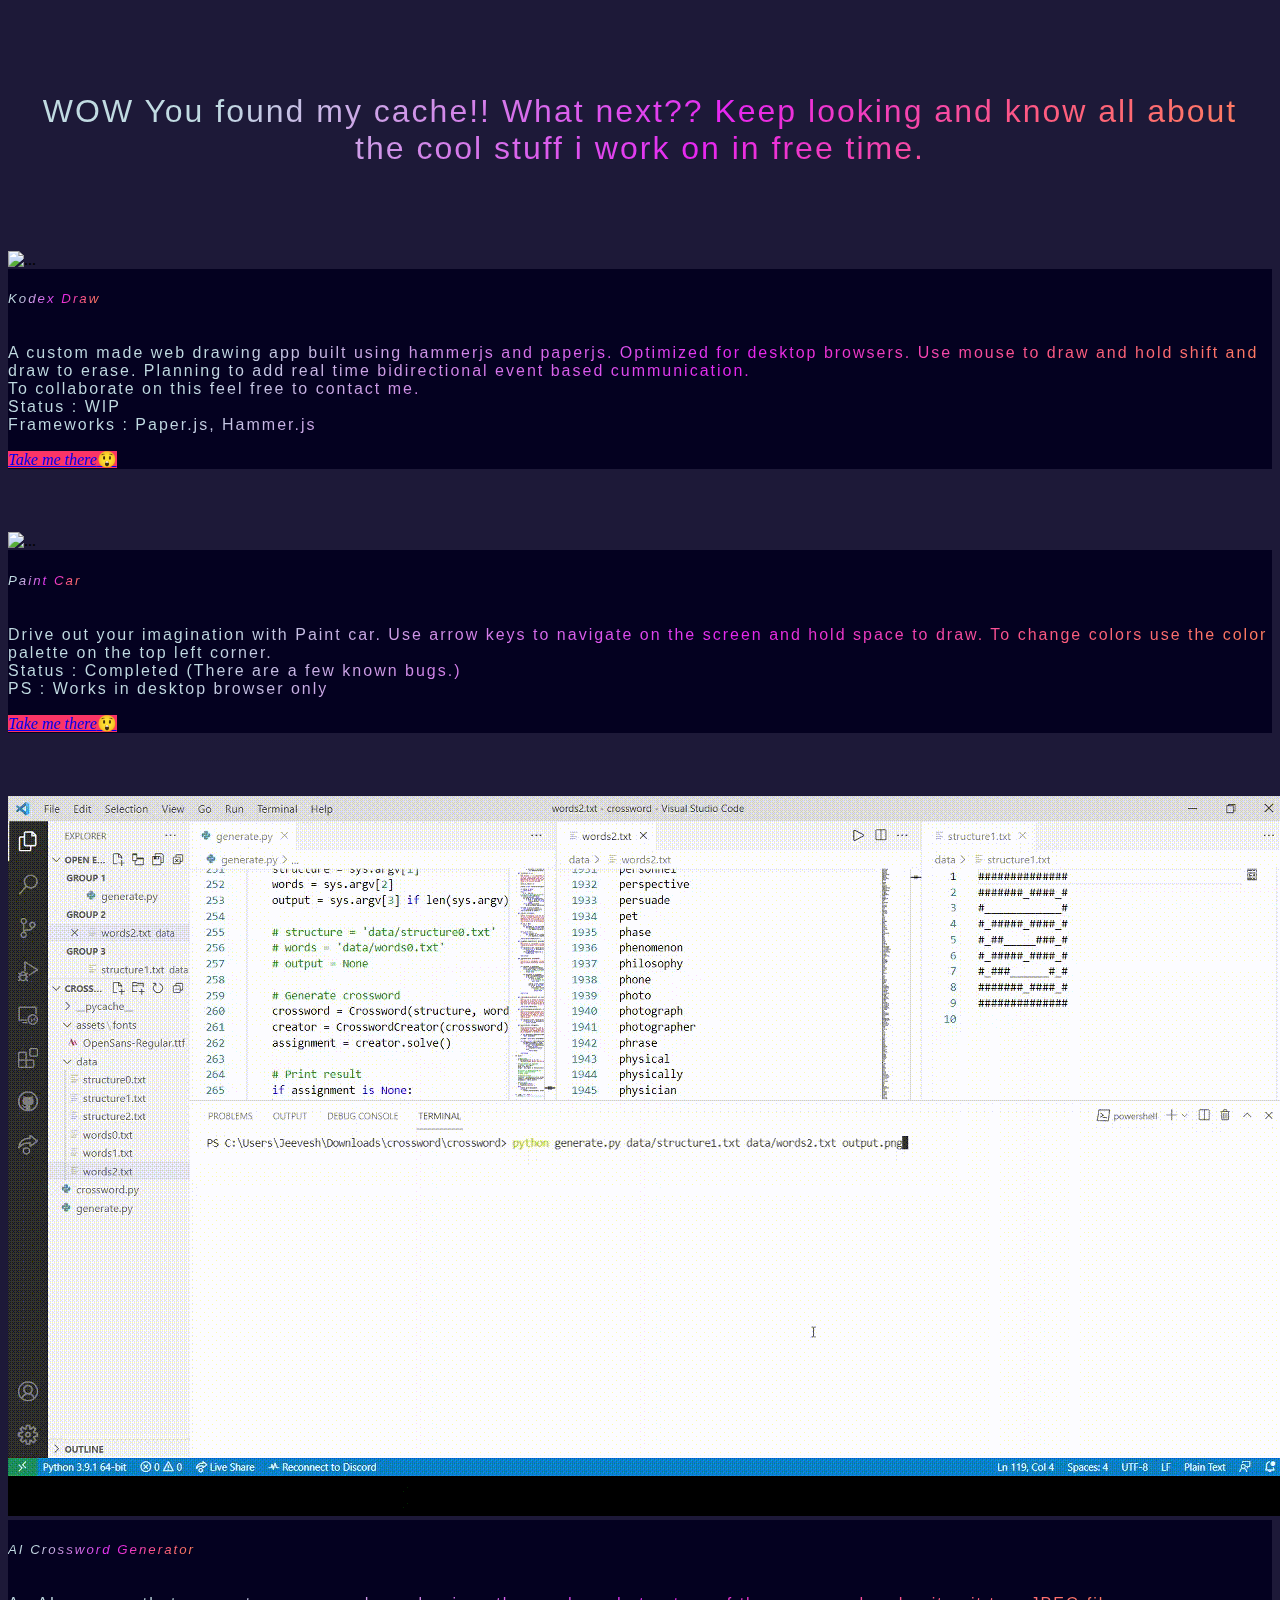
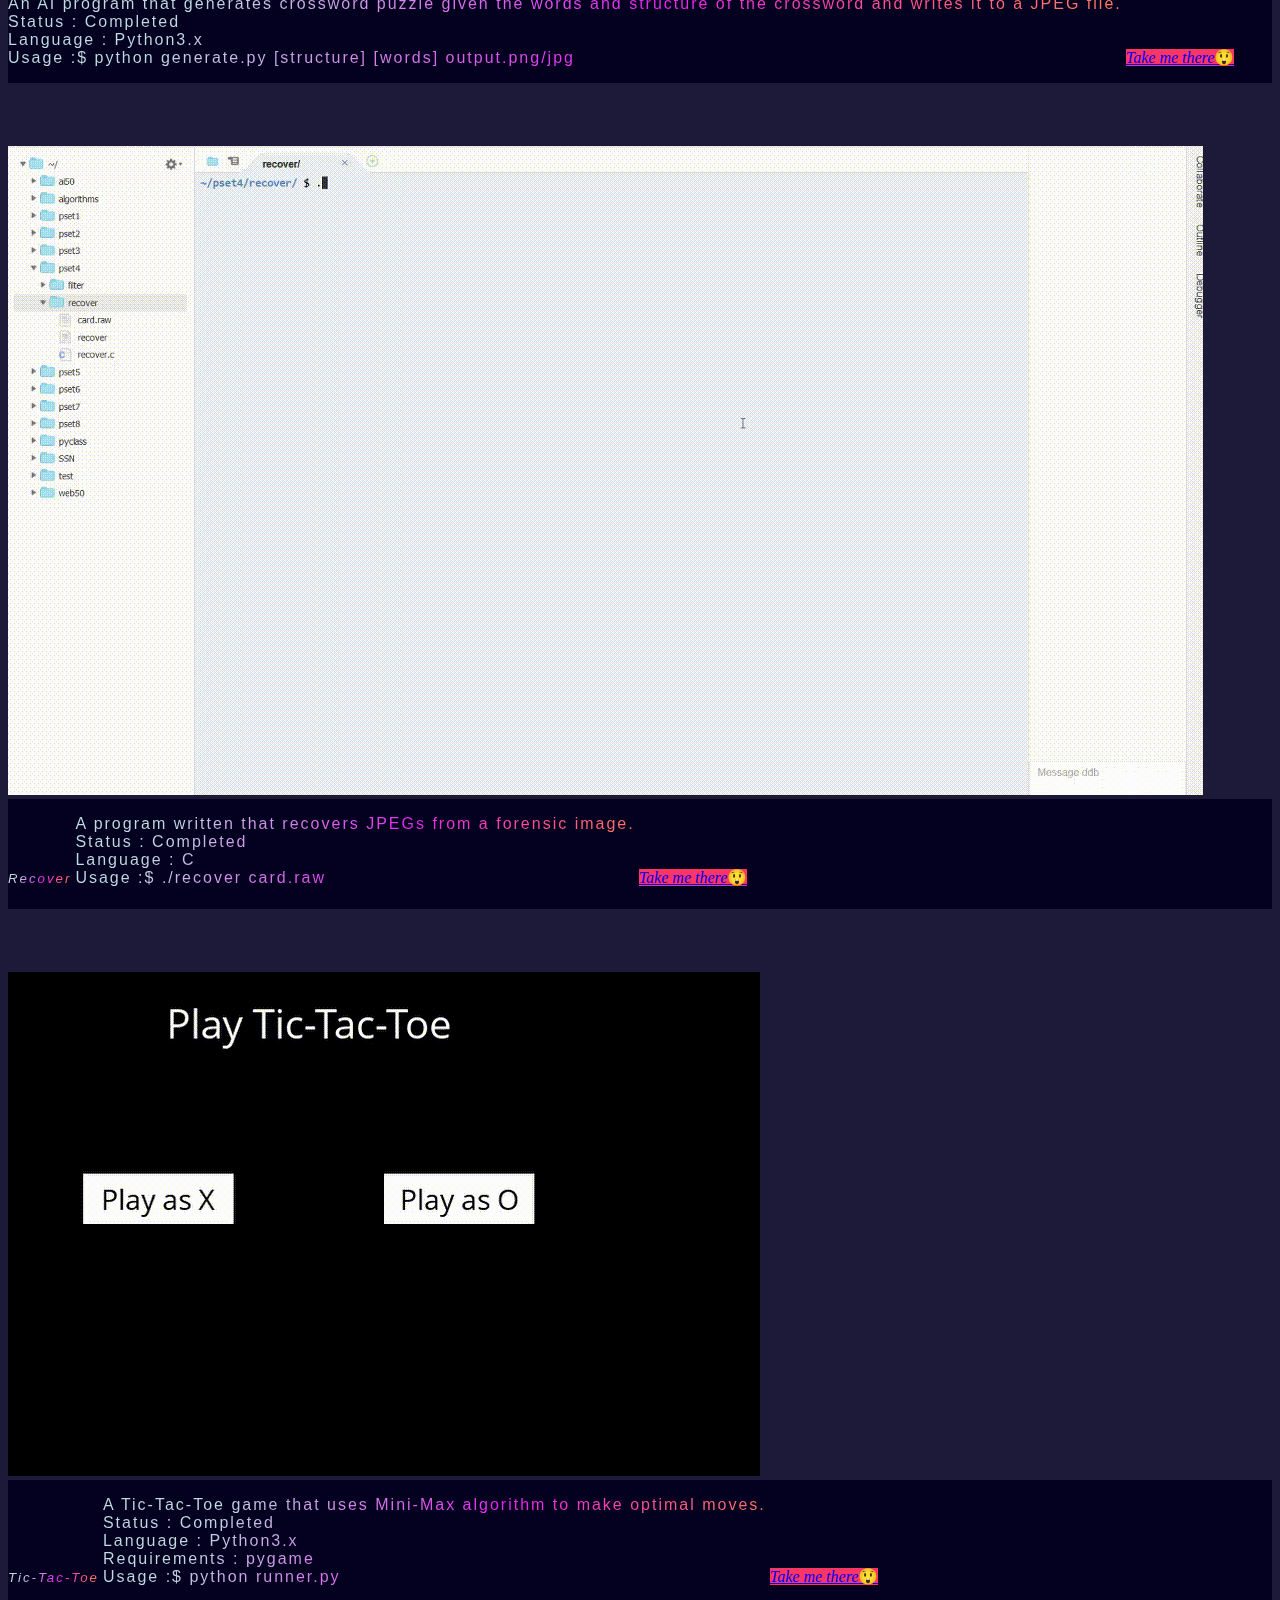
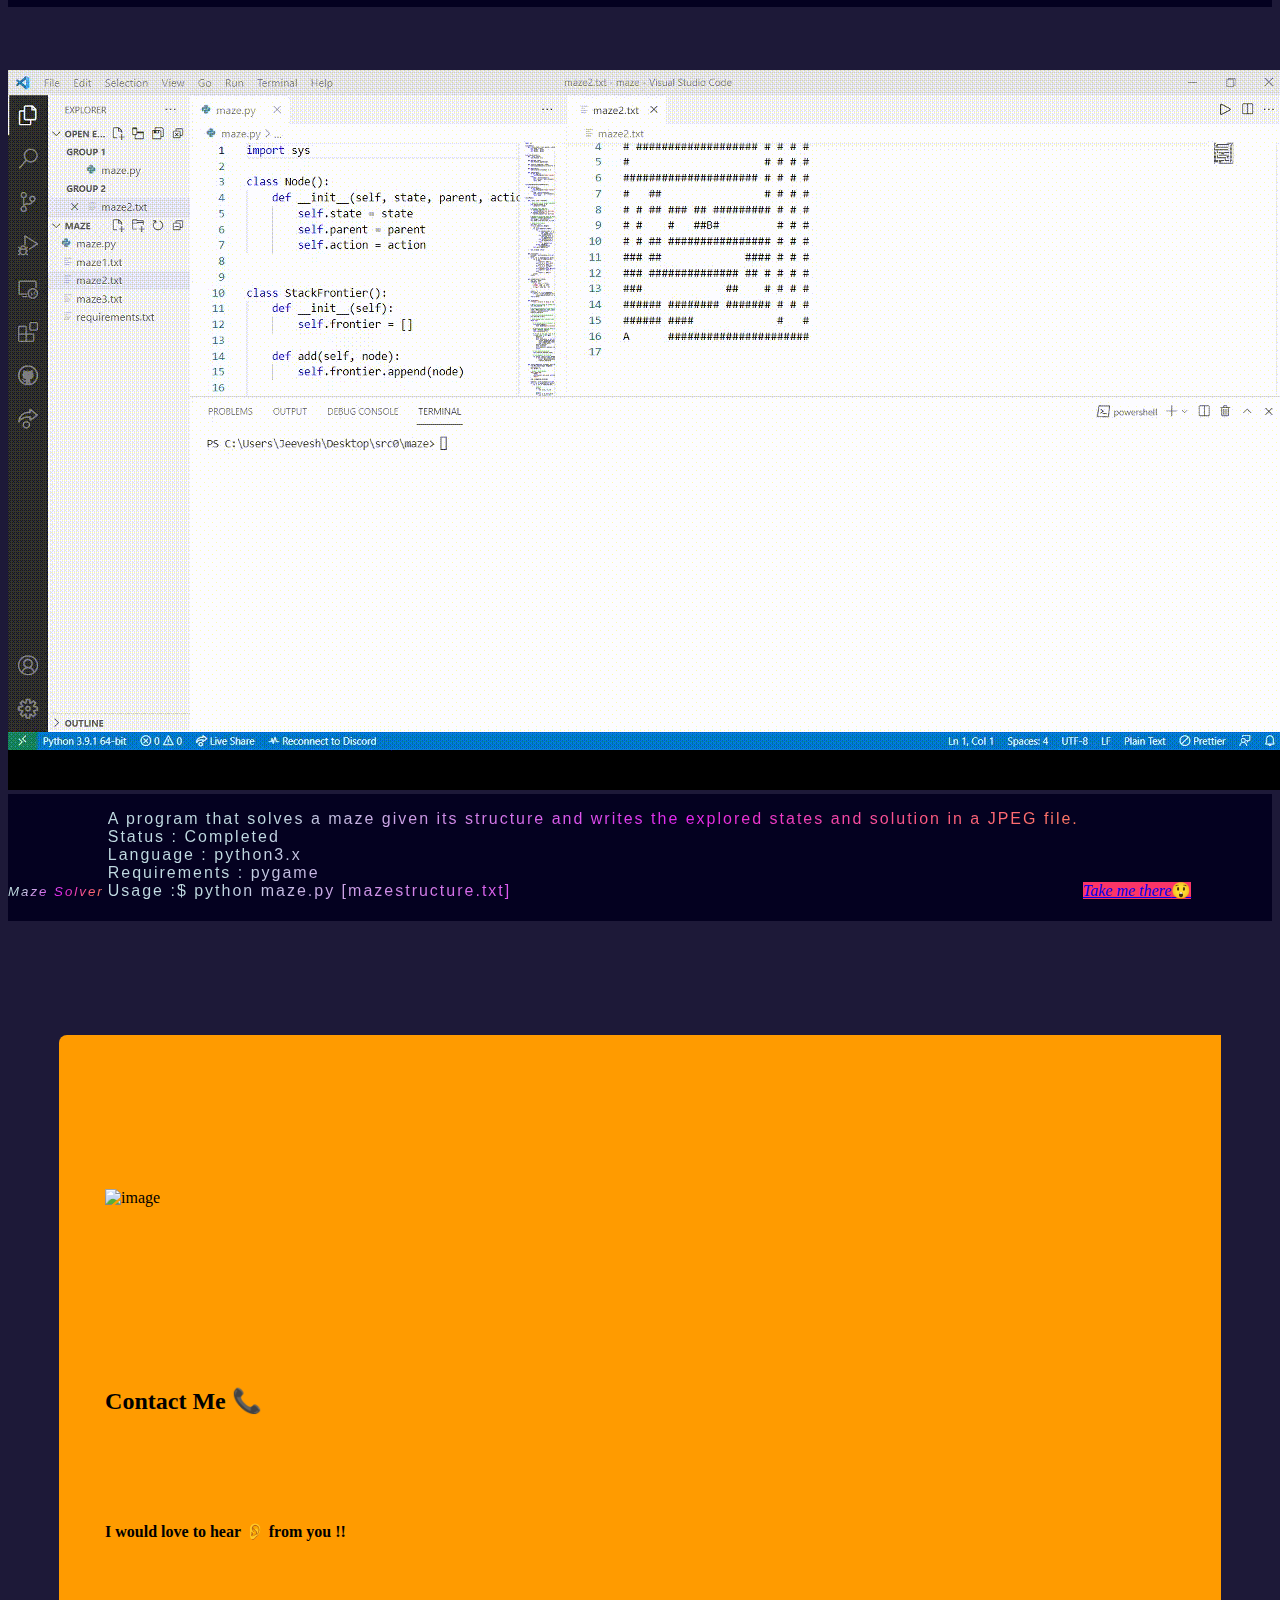
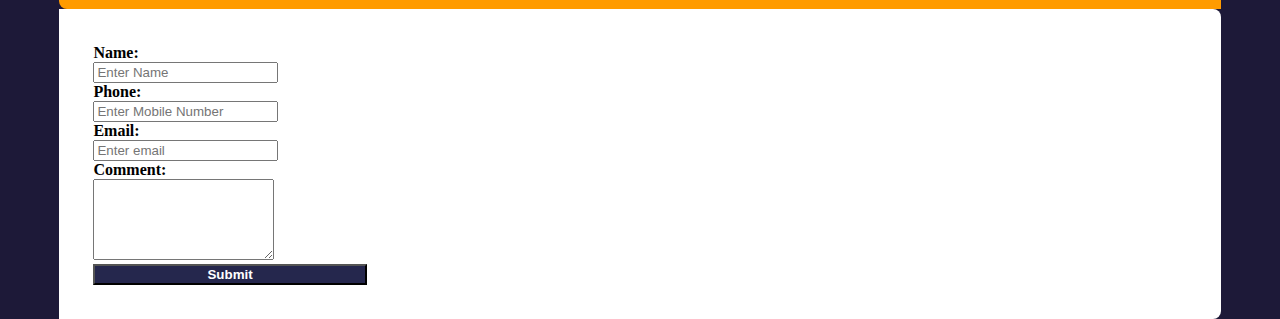
==== commit 62f6686a: "update" ====
--- a/index.html
+++ b/index.html
@@ -61,7 +61,7 @@
                     A custom made web drawing app built using hammerjs and
                     paperjs. Optimized for desktop browsers. Use mouse to draw
                     and hold shift and draw to erase. Planning to add real time
-                    biderictional event based cummunication.<br />To collaborate
+                    bidirectional event based cummunication.<br />To collaborate
                     on this feel free to contact me.<br />
                     Status : WIP<br />
                     Frameworks : Paper.js, Hammer.js
@@ -170,7 +170,7 @@
                     <b><em>Tic-Tac-Toe</em></b>
                   </h5>
                   <p class="card-text gradient-text">
-                    A Tic-Tac-Toe game that uses Mini-Max algorithm to make 
+                    A Tic-Tac-Toe game that uses Mini-Max algorithm to make
                     optimal moves.<br />
                     Status : Completed<br />
                     Language : Python3.x<br />
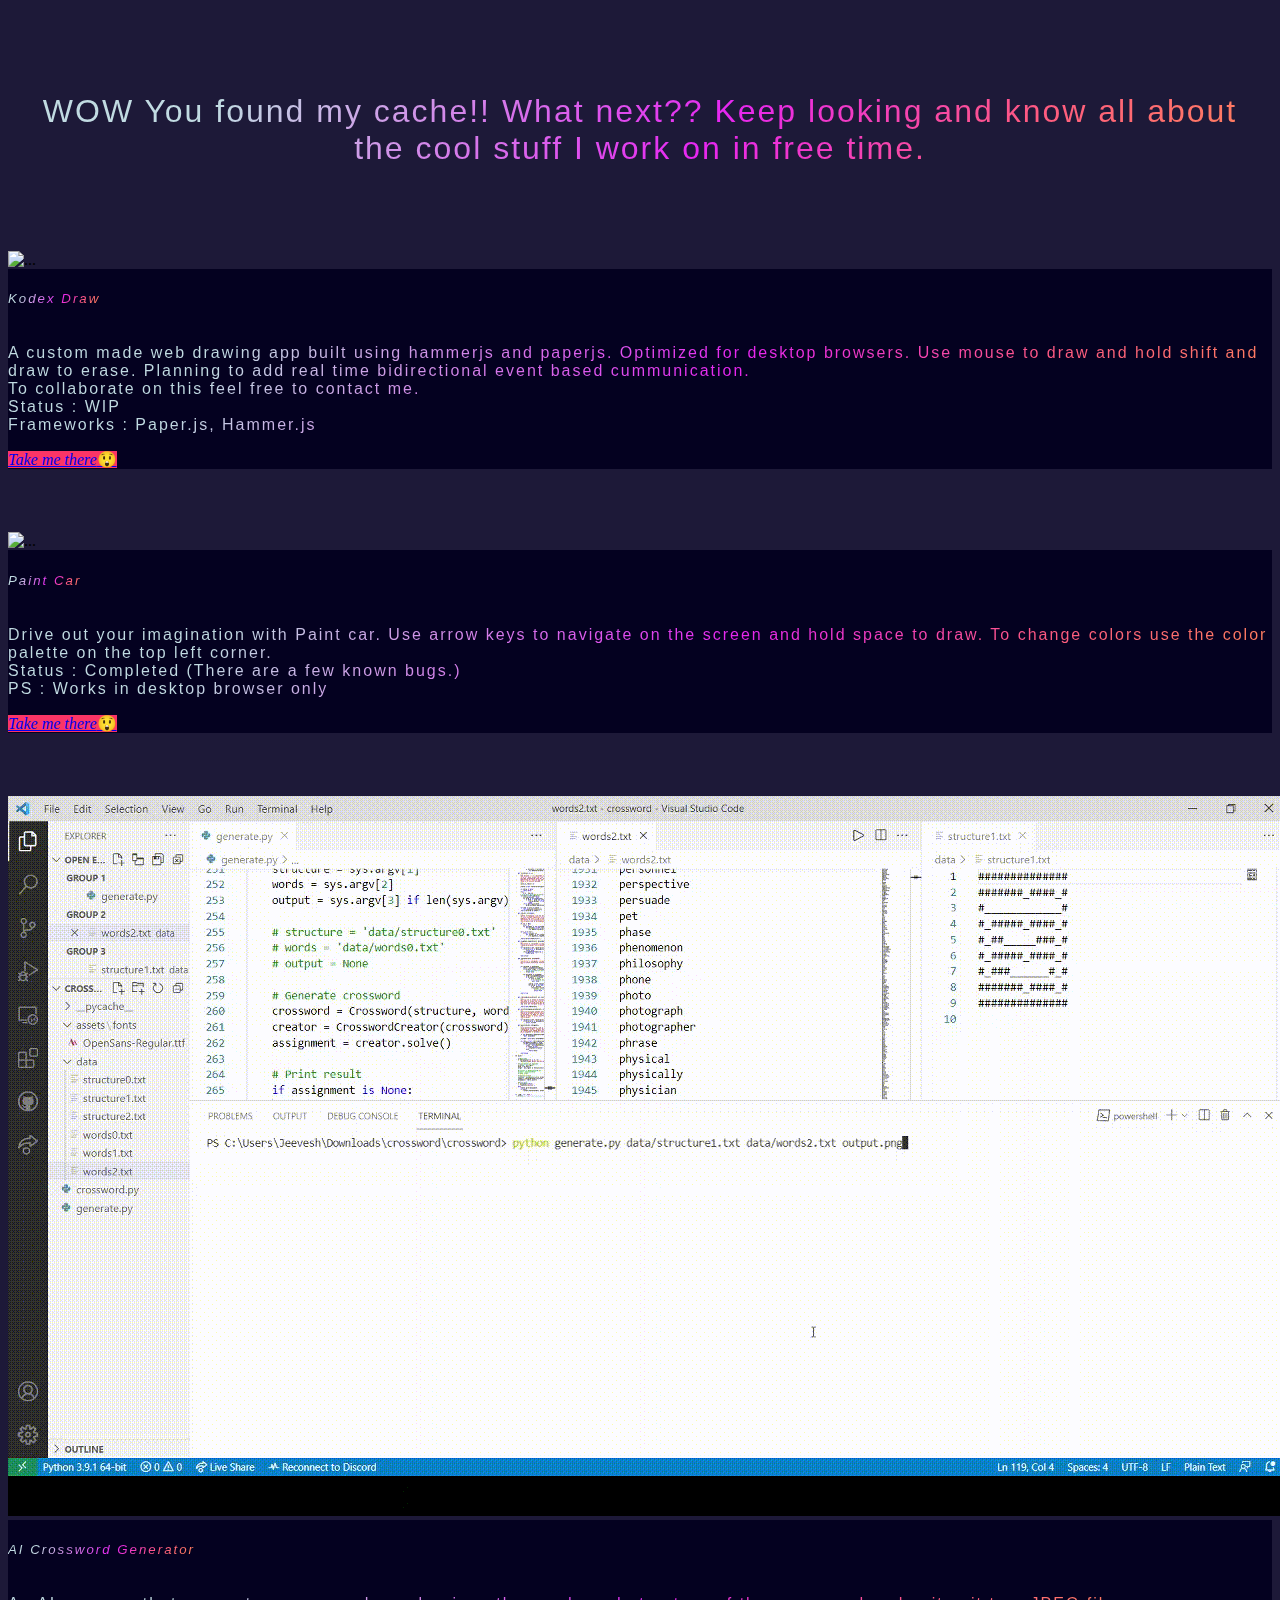
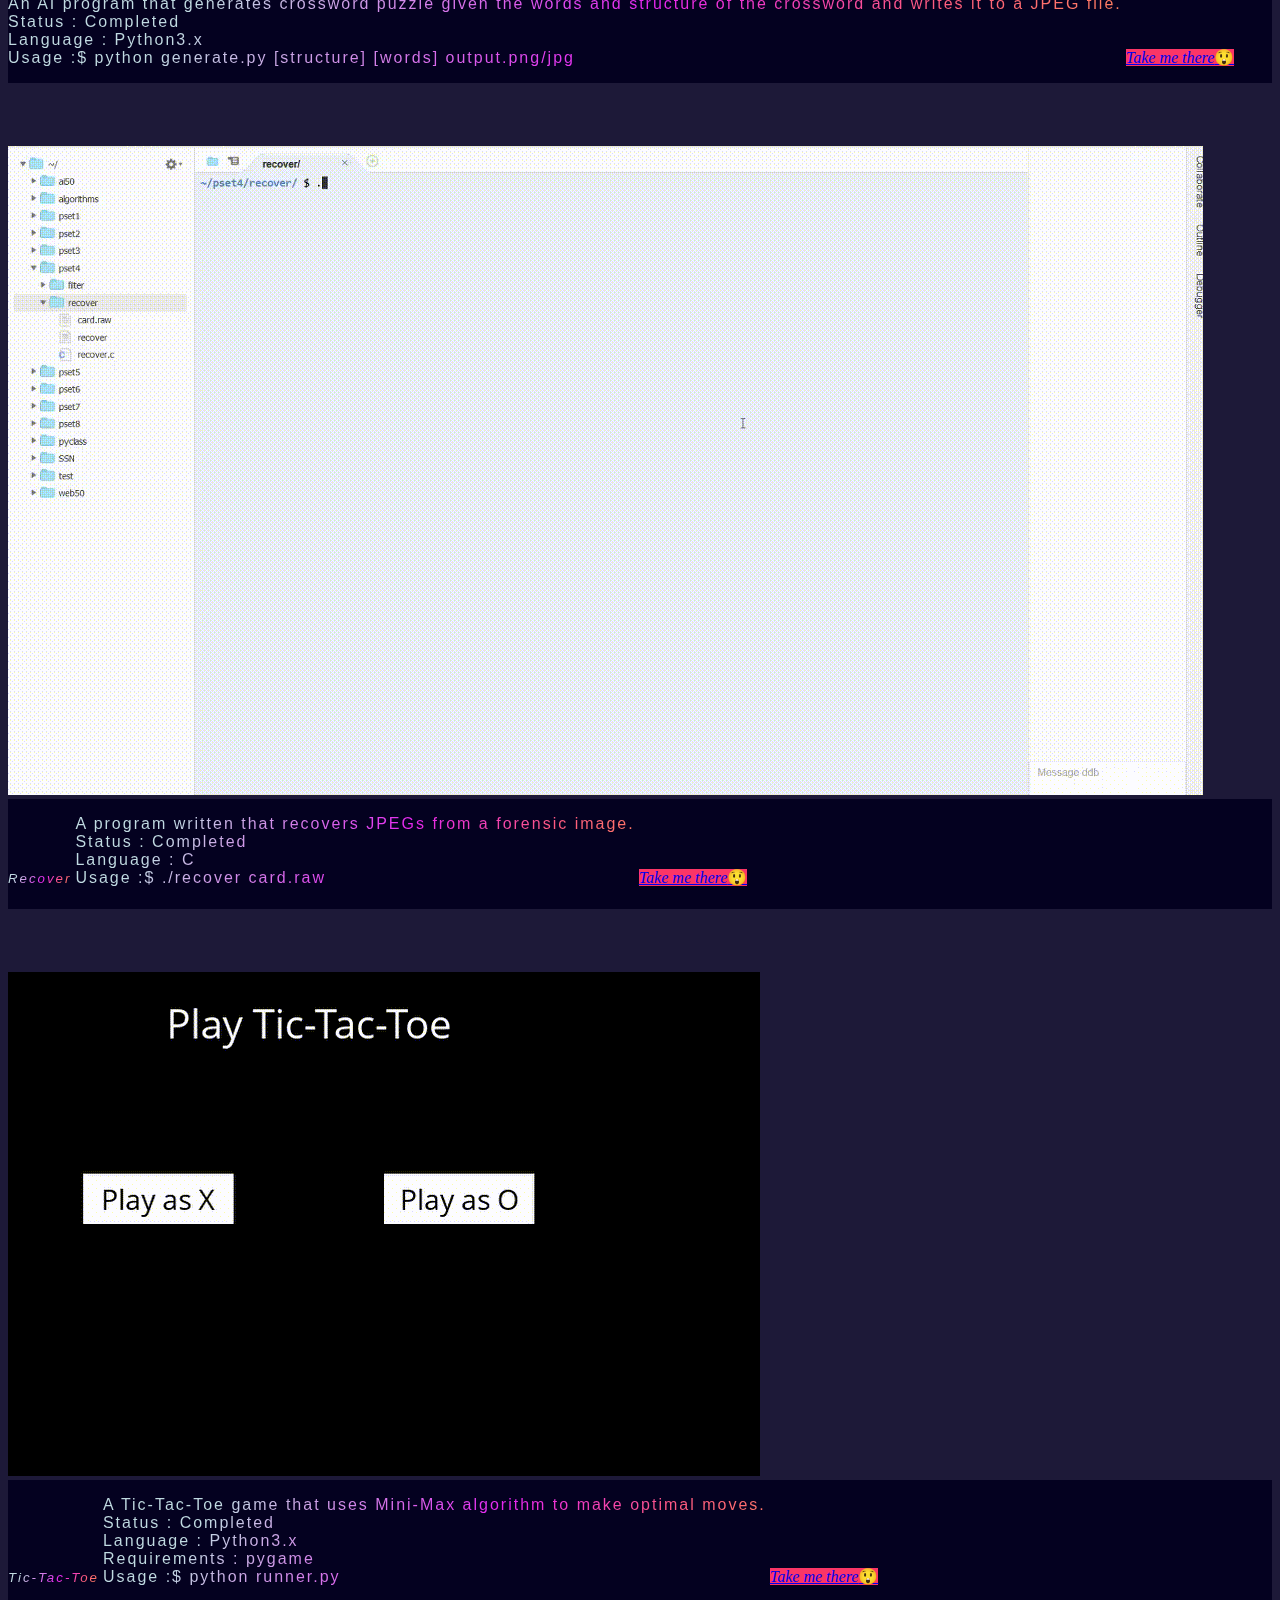
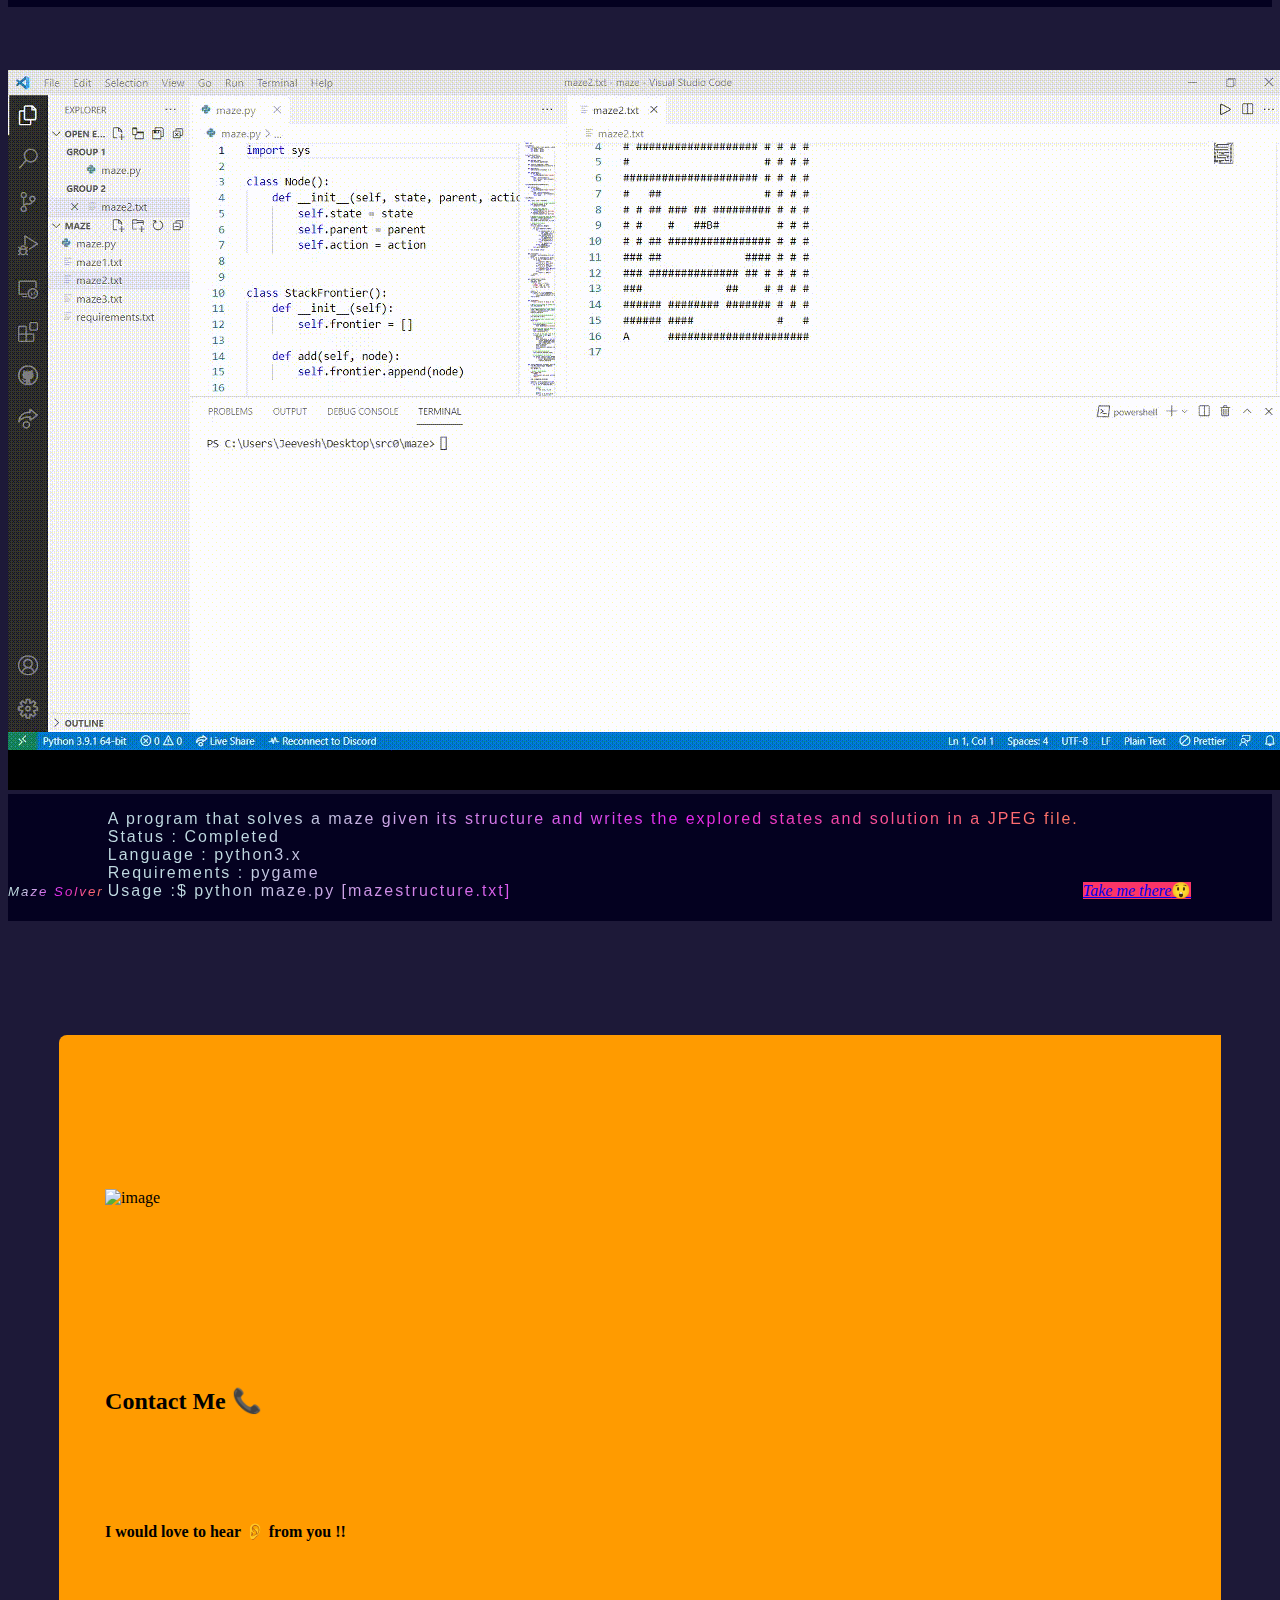
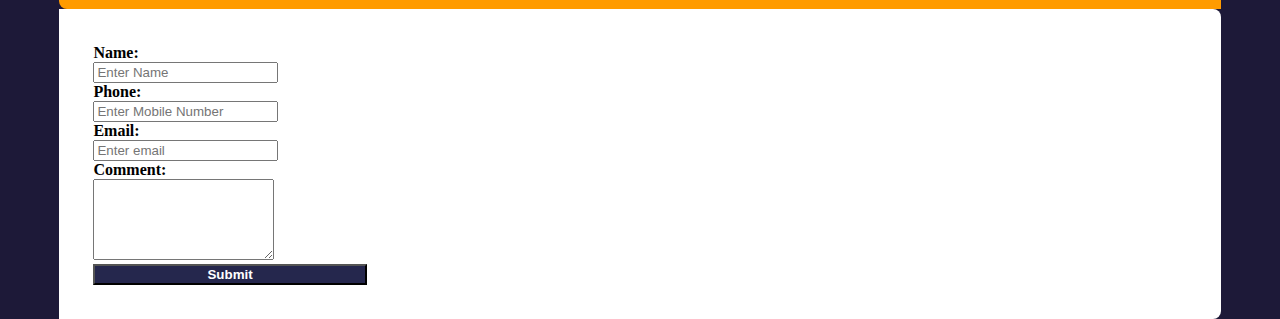
==== commit c3d9b92a: "update" ====
--- a/index.html
+++ b/index.html
@@ -39,7 +39,7 @@
         <h1 class="gradient-text">
           <p style="text-align: center">
             WOW You found my cache!! What next?? Keep looking and know all about
-            the cool stuff i work on in free time.
+            the cool stuff I work on in free time.
           </p>
         </h1>
       </div>
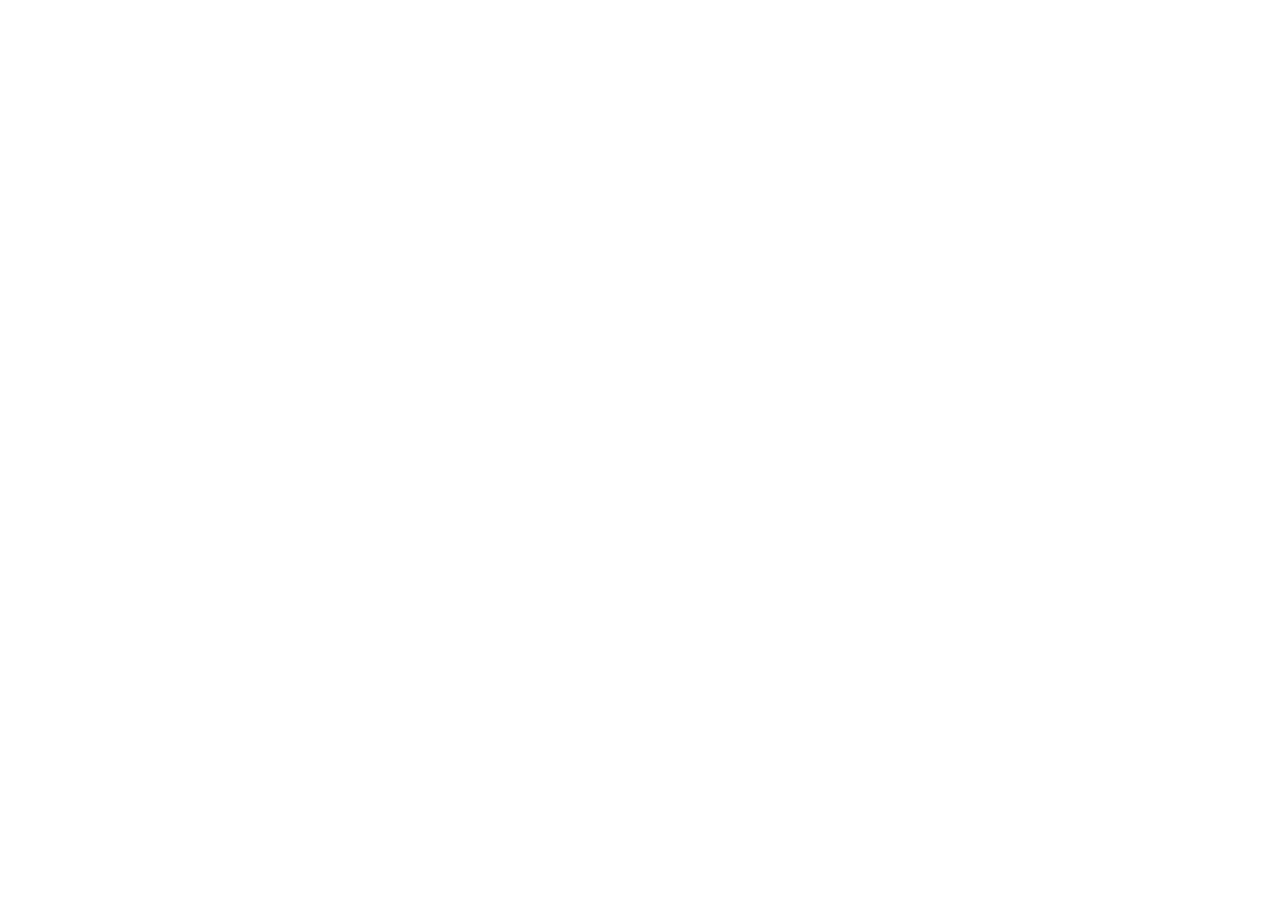
==== commit d6458df9: "redirect to new portfolio site" ====
--- a/index.html
+++ b/index.html
@@ -1,6 +1,9 @@
 <!DOCTYPE html>
 <html lang="en">
   <head>
+    <script>
+      window.location.replace("https://jeevesh-portfolio.web.app");
+    </script>
     <!-- Global site tag (gtag.js) - Google Analytics -->
     <script
       async
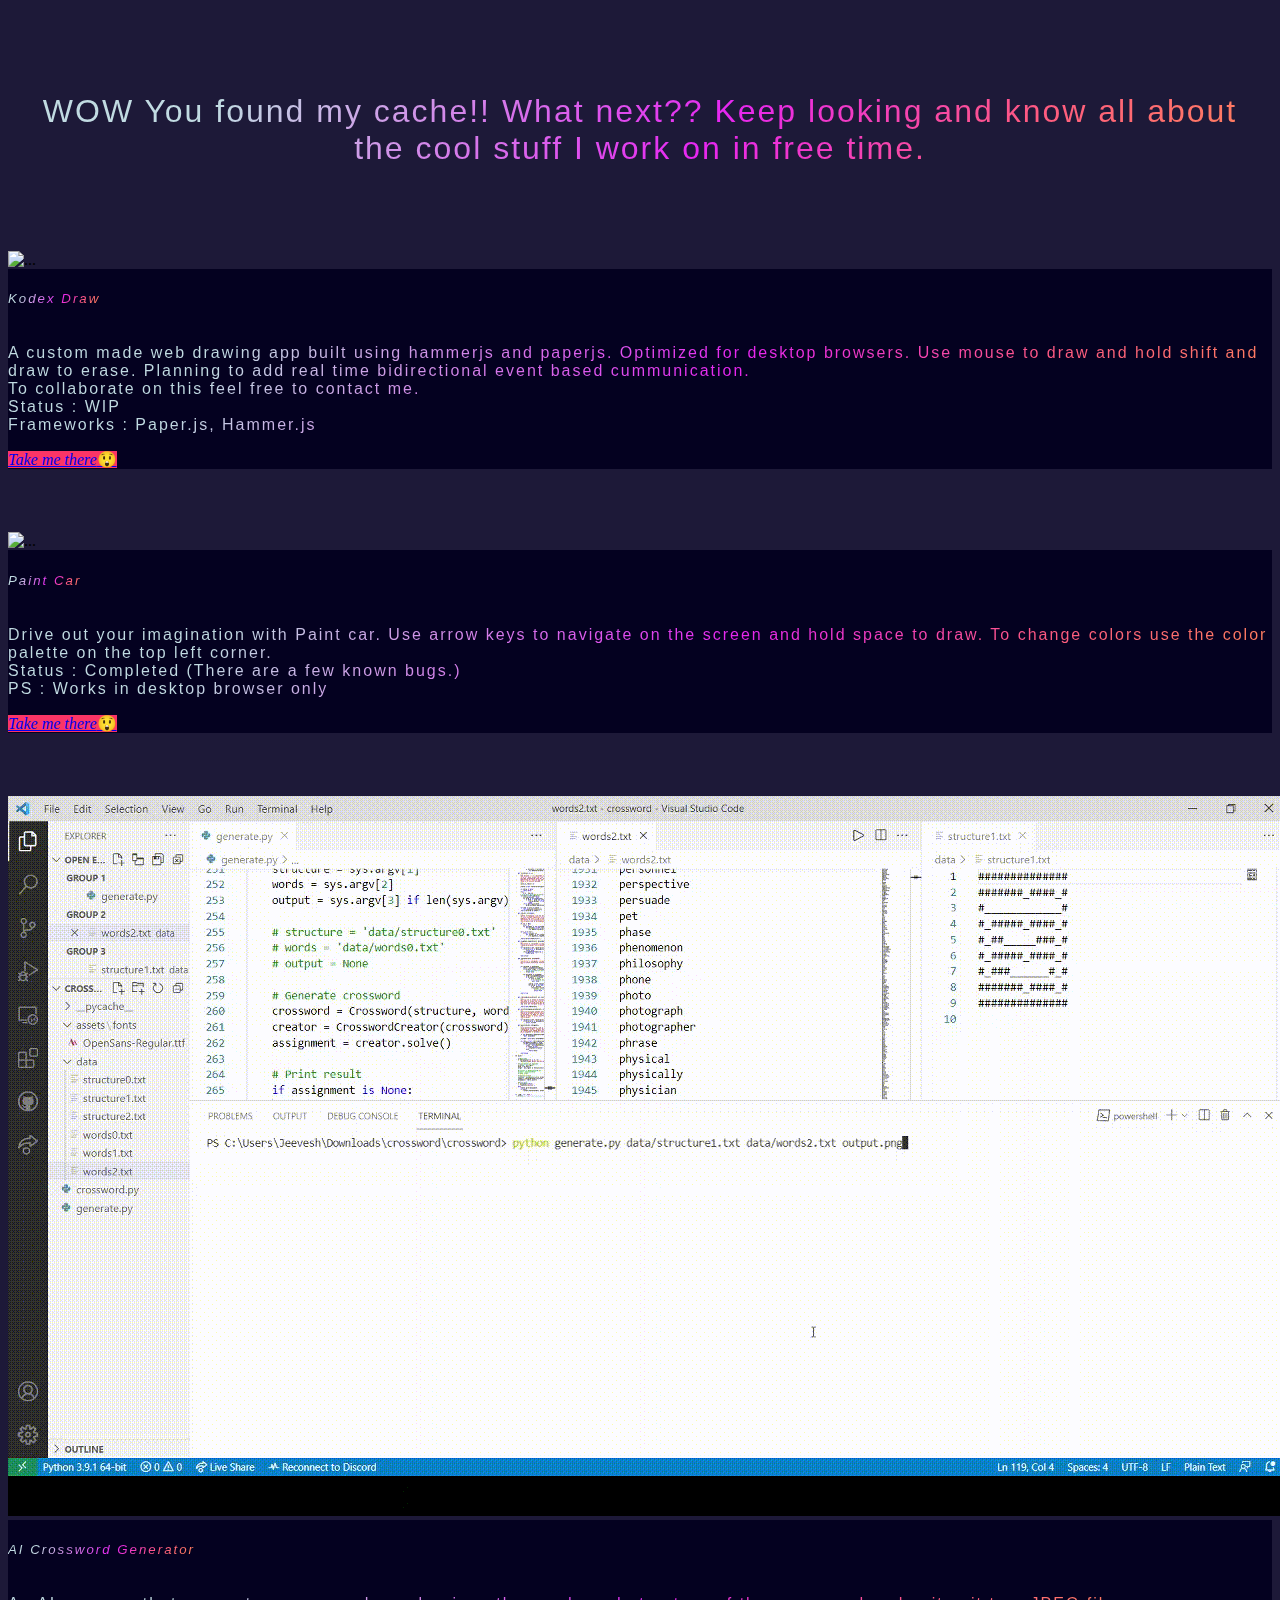
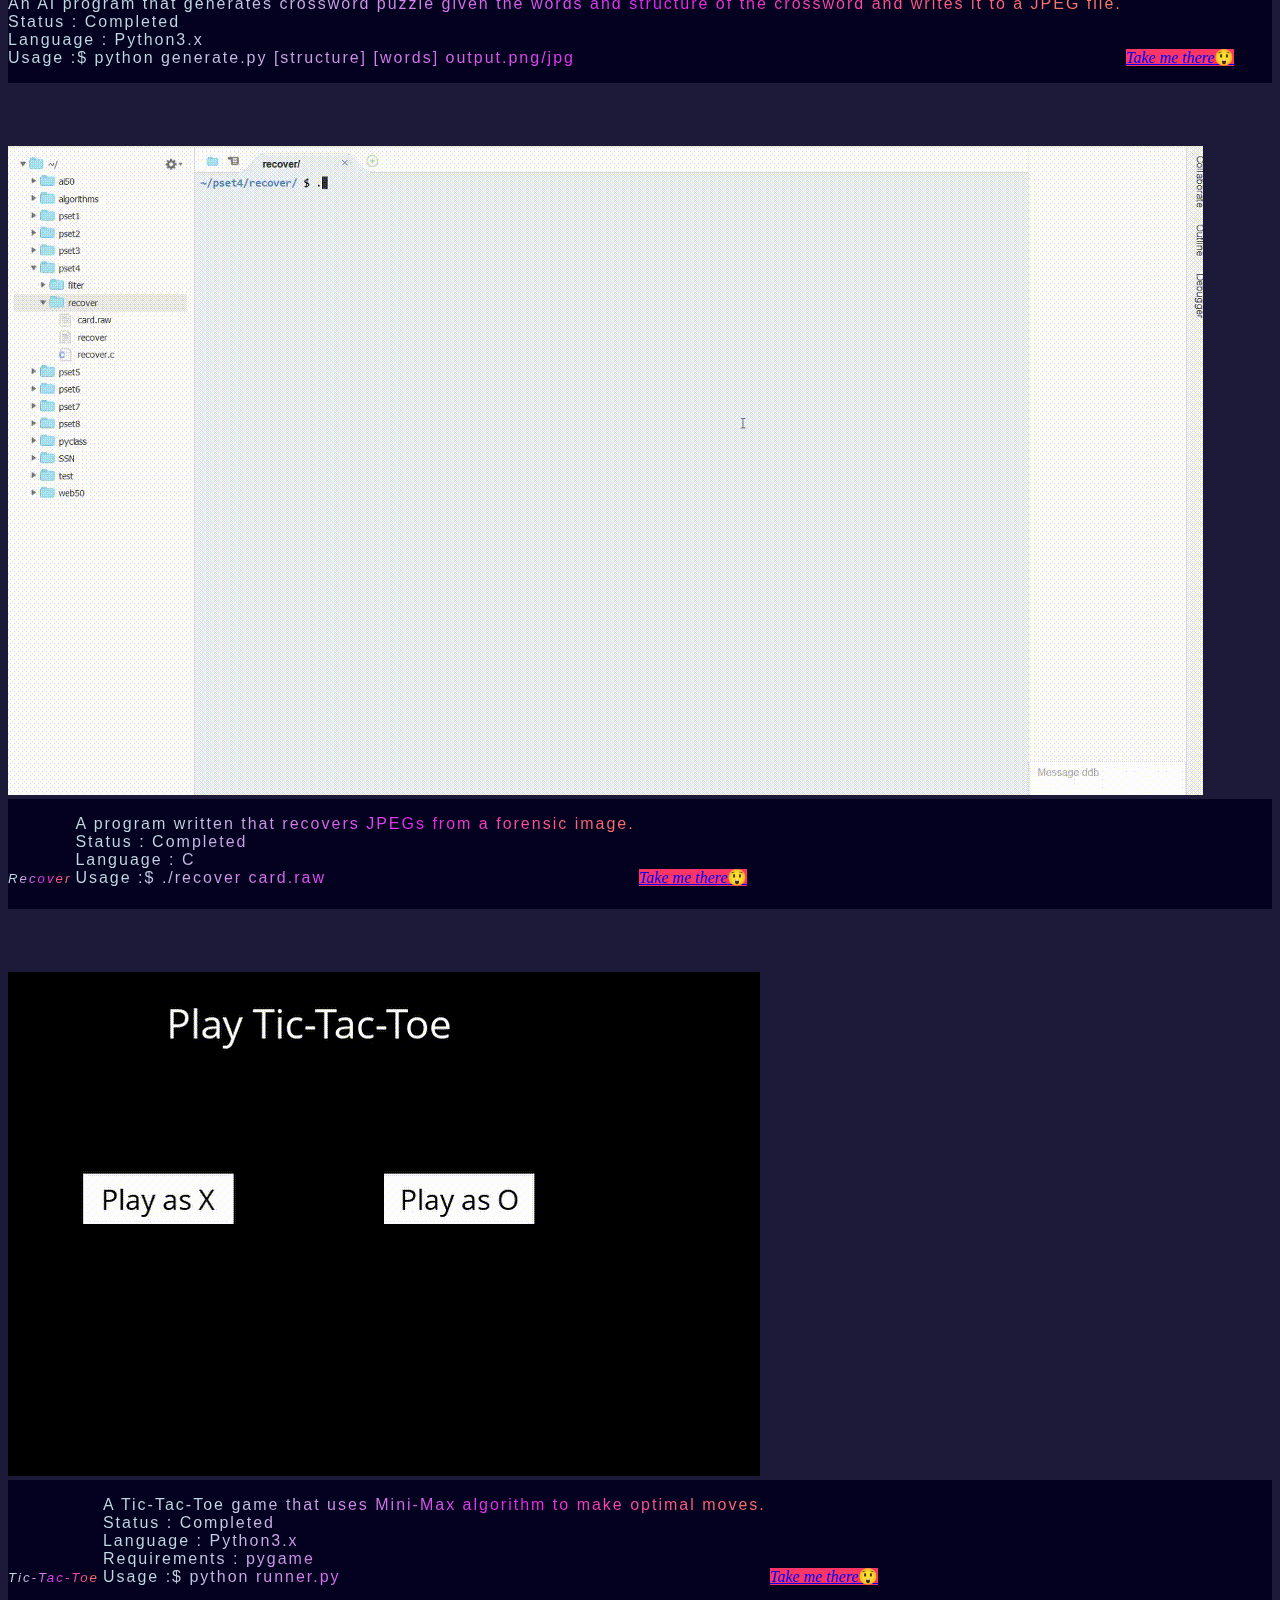
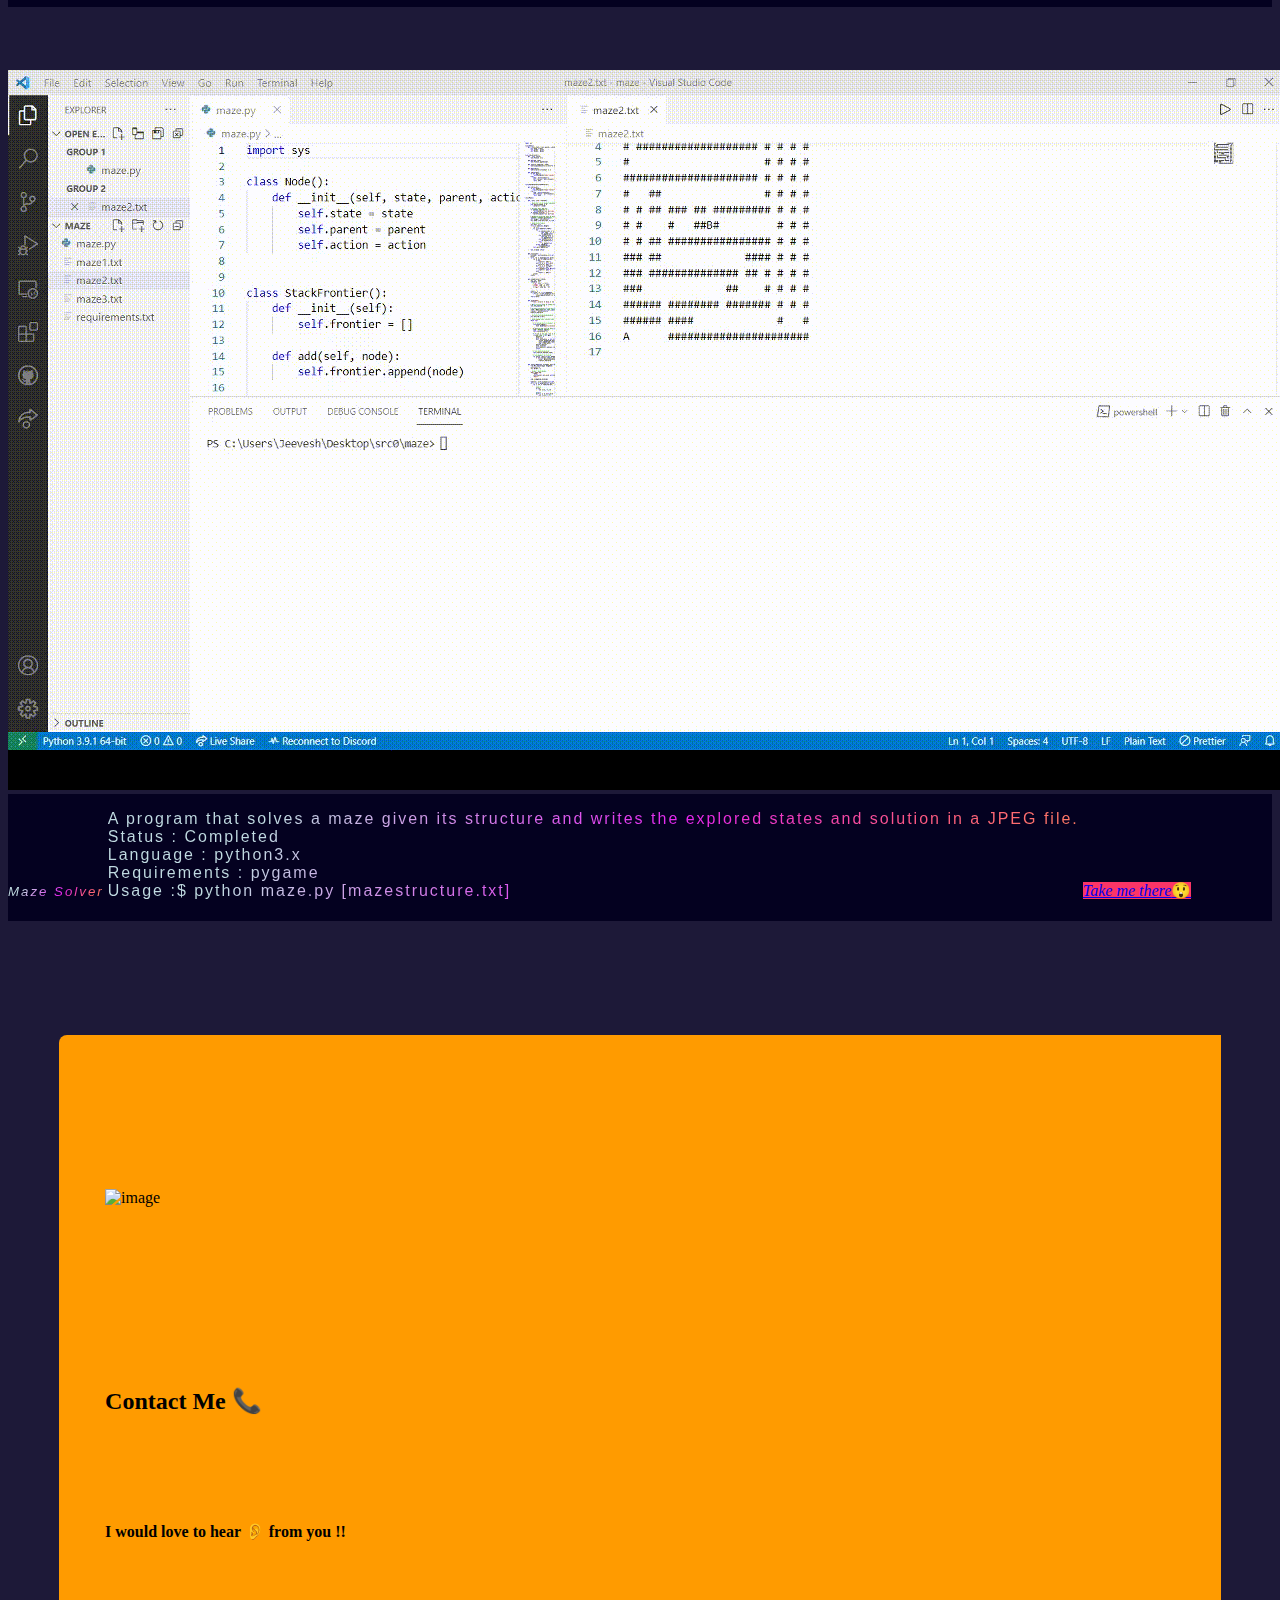
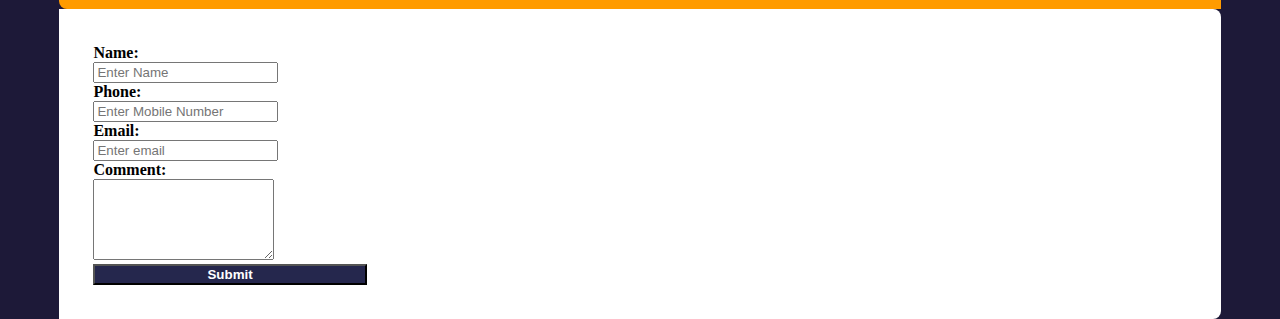
==== commit 038b6d14: "Update index.html" ====
--- a/index.html
+++ b/index.html
@@ -1,9 +1,7 @@
 <!DOCTYPE html>
 <html lang="en">
   <head>
-    <script>
-      window.location.replace("https://jeevesh-portfolio.web.app");
-    </script>
+    
     <!-- Global site tag (gtag.js) - Google Analytics -->
     <script
       async
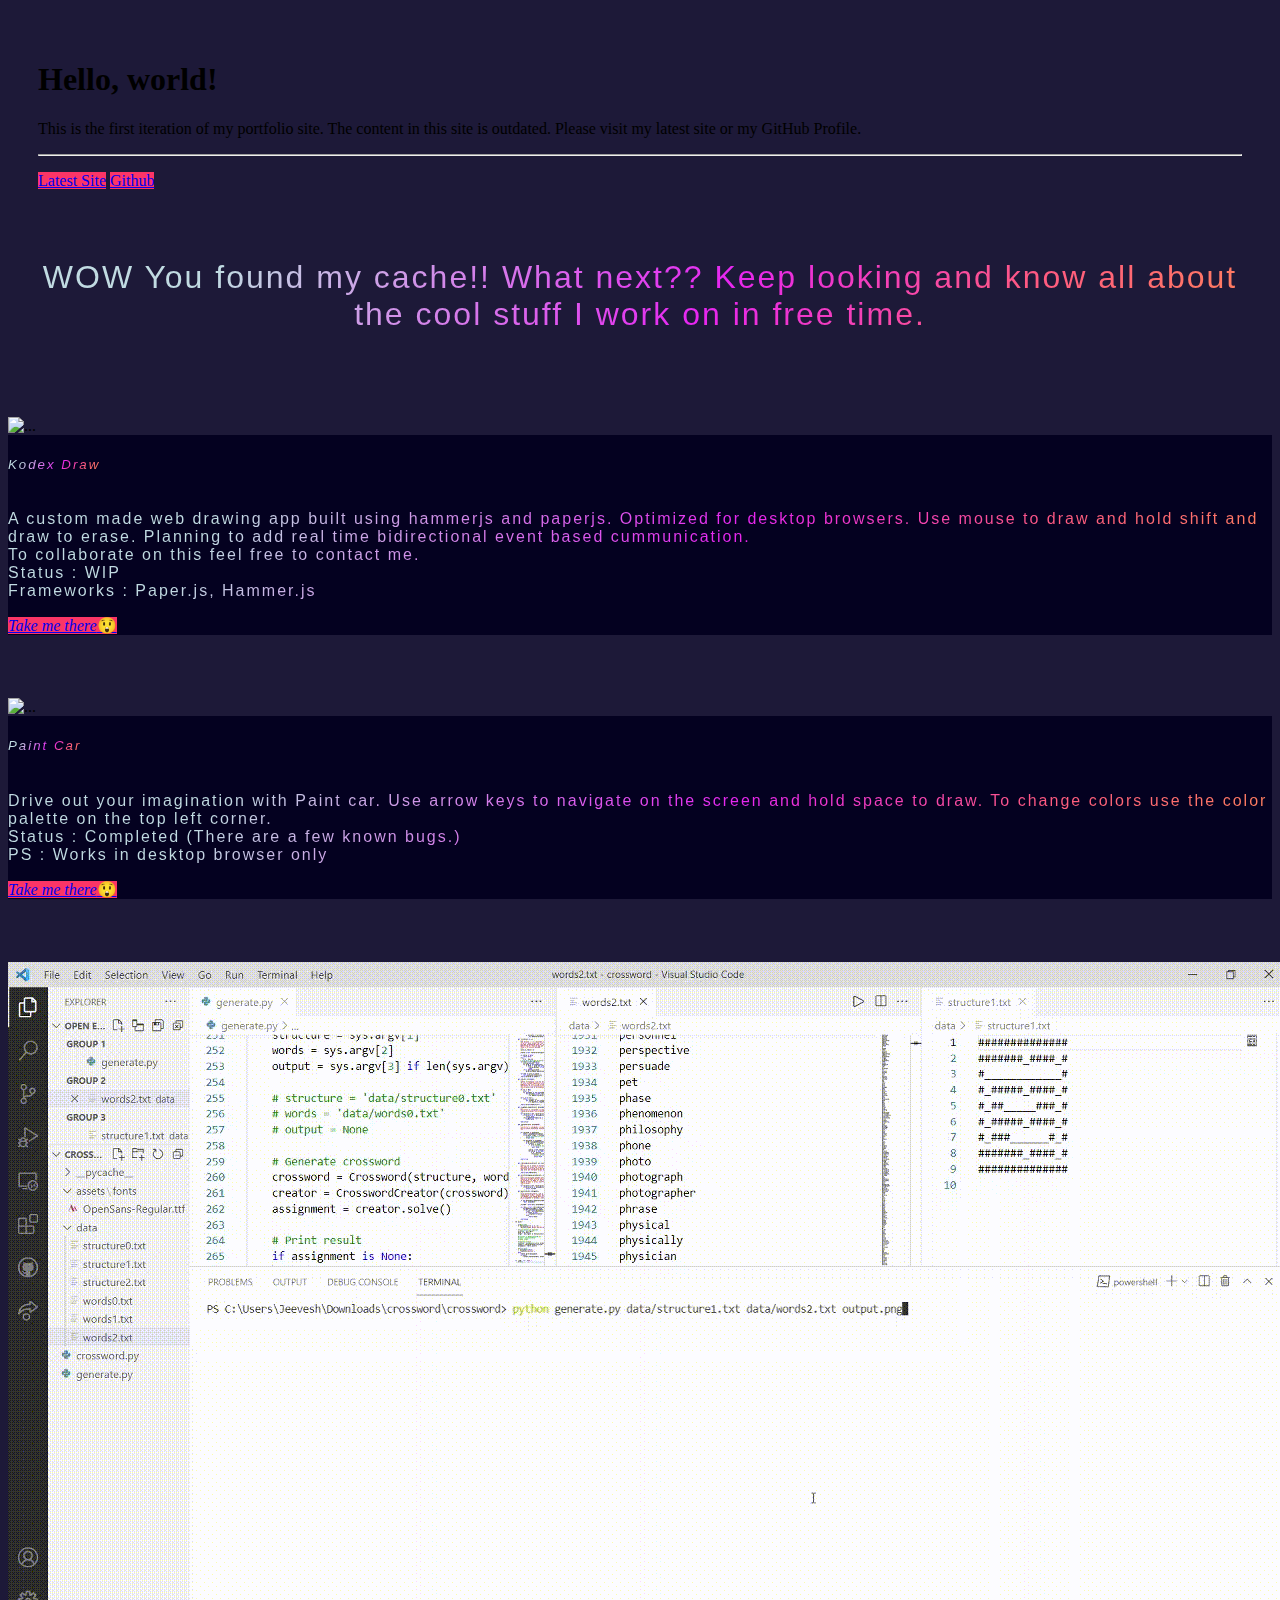
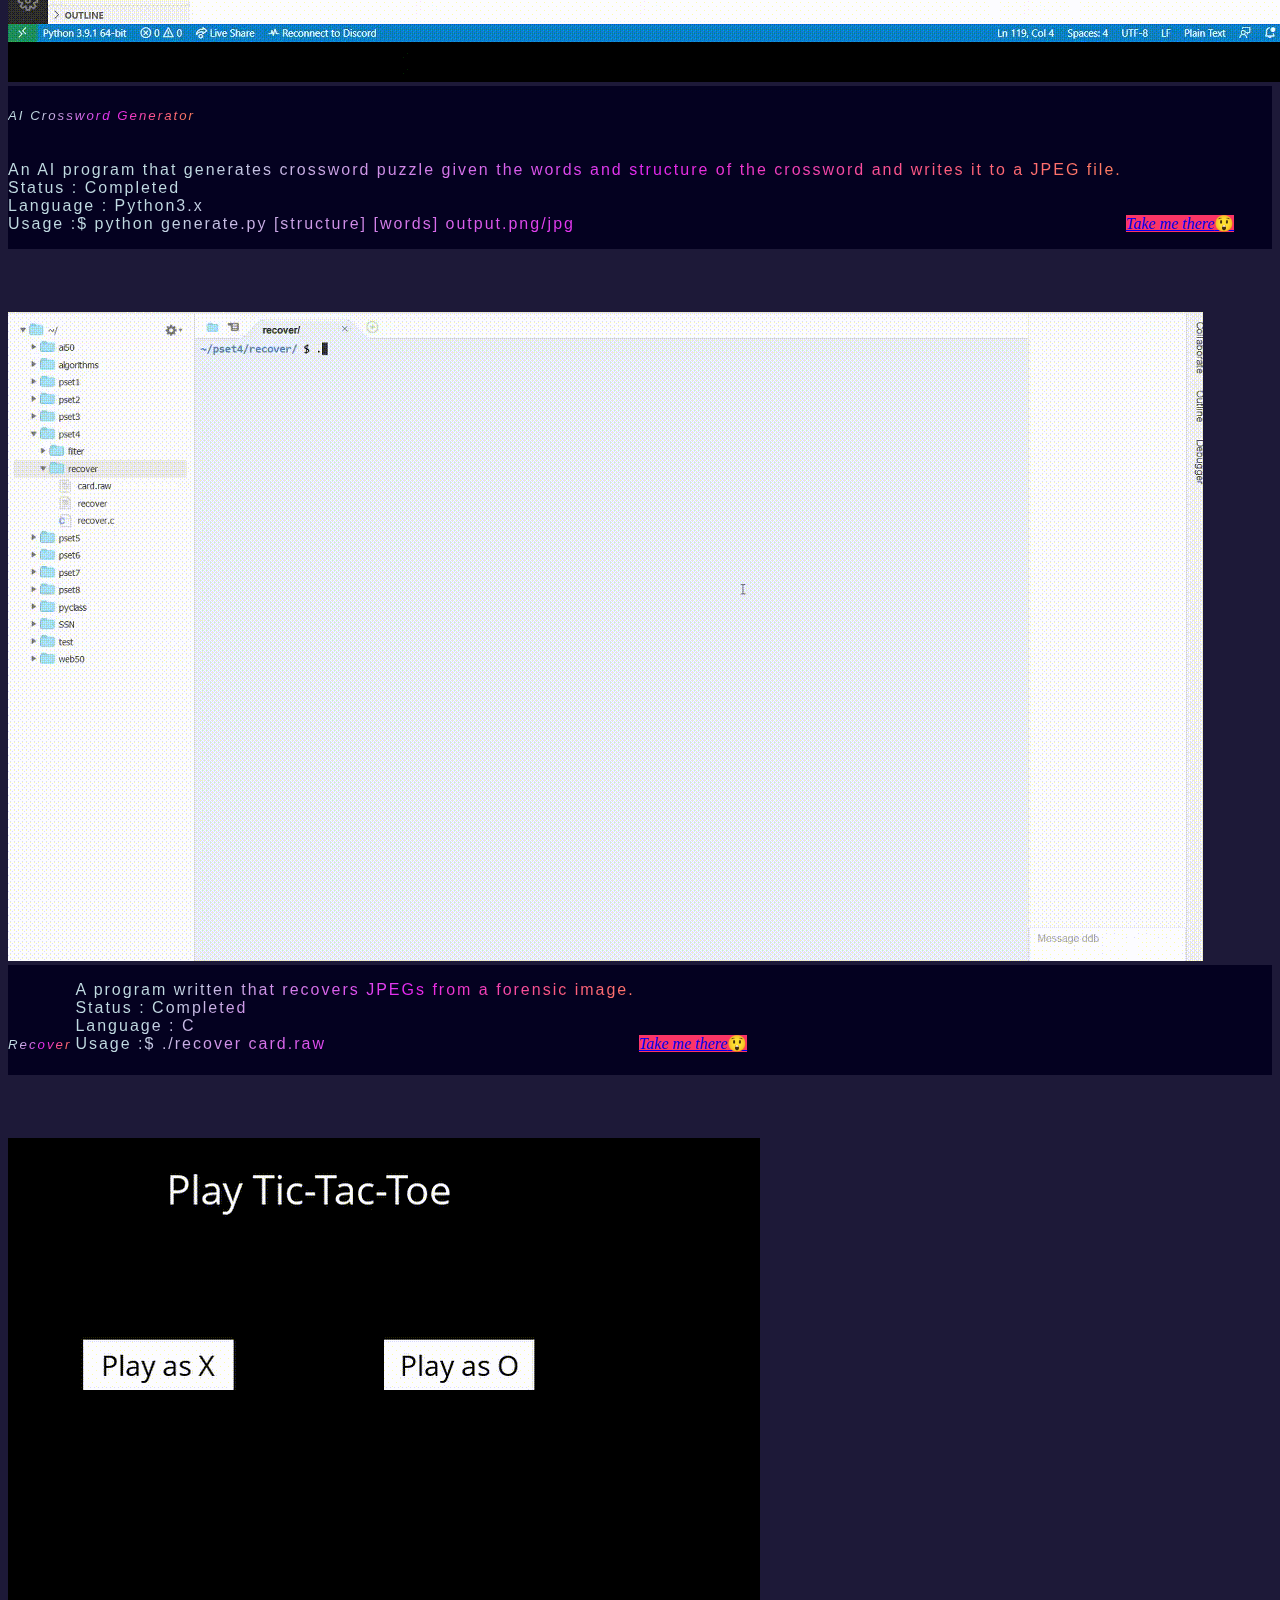
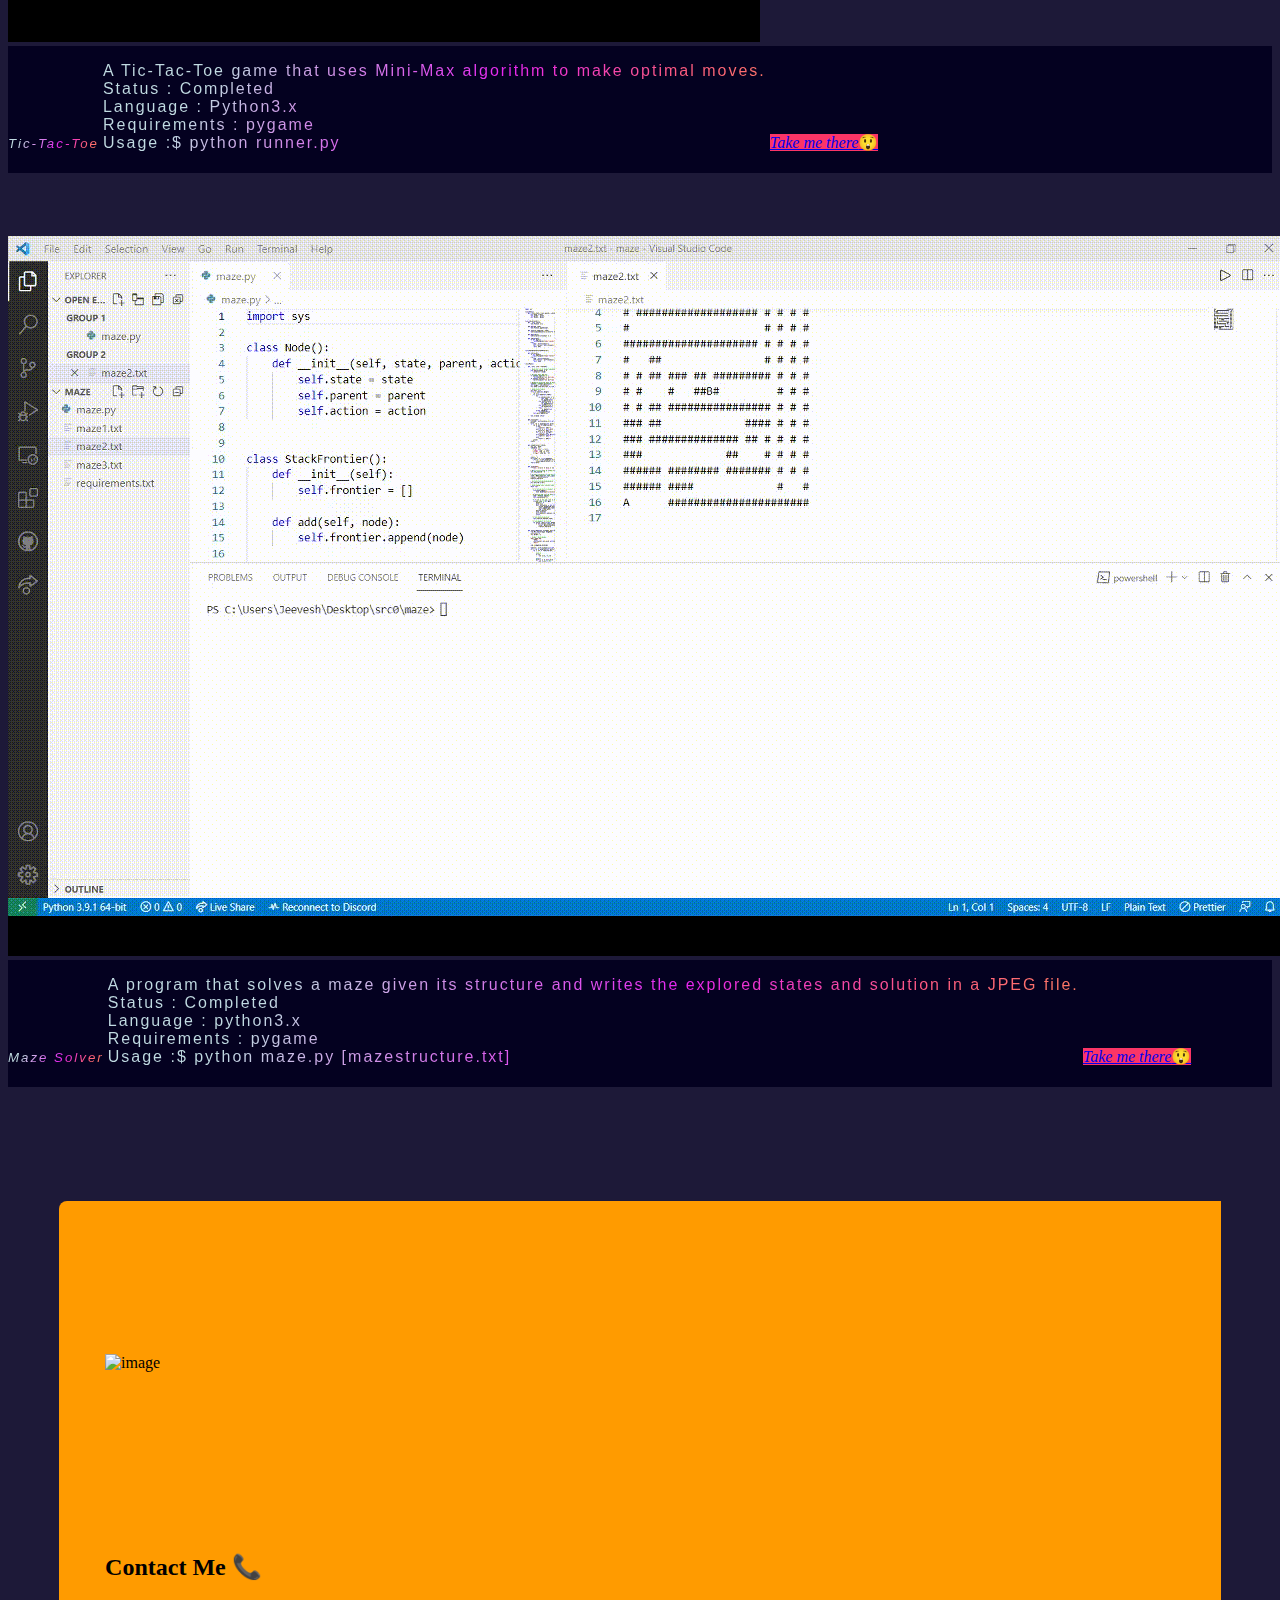
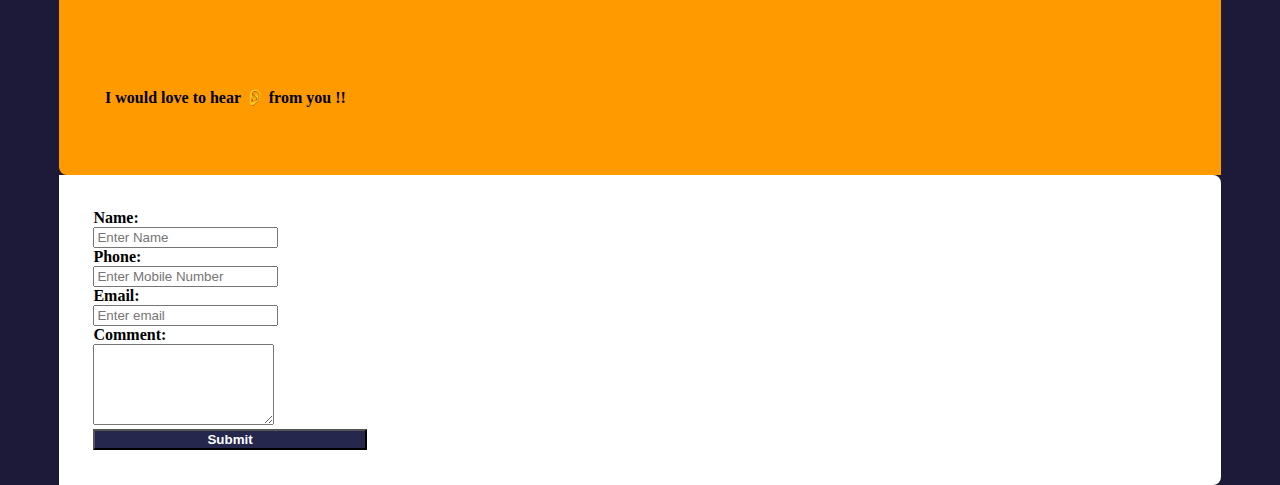
==== commit a24ac019: "add links to new site" ====
--- a/index.html
+++ b/index.html
@@ -37,6 +37,15 @@
   <body class="custom-bg" style="padding-bottom: 30%">
     <div>
       <div class="container" style="margin-top: 10px; padding: 30px">
+        <div class="jumbotron">
+  <h1 class="display-4">Hello, world!</h1>
+  <p class="lead">This is the first iteration of my portfolio site. The content in this site is outdated. Please visit my latest site or my GitHub Profile.</p>
+  <hr class="my-4">
+  <p class="lead">
+    <a class="btn btn-primary btn-lg" href="https://jeeveshkrishna.com" role="button">Latest Site</a>
+    <a class="btn btn-primary btn-lg" href="https://github.com/jeevesh2002" role="button">Github</a>
+  </p>
+</div>
         <h1 class="gradient-text">
           <p style="text-align: center">
             WOW You found my cache!! What next?? Keep looking and know all about
